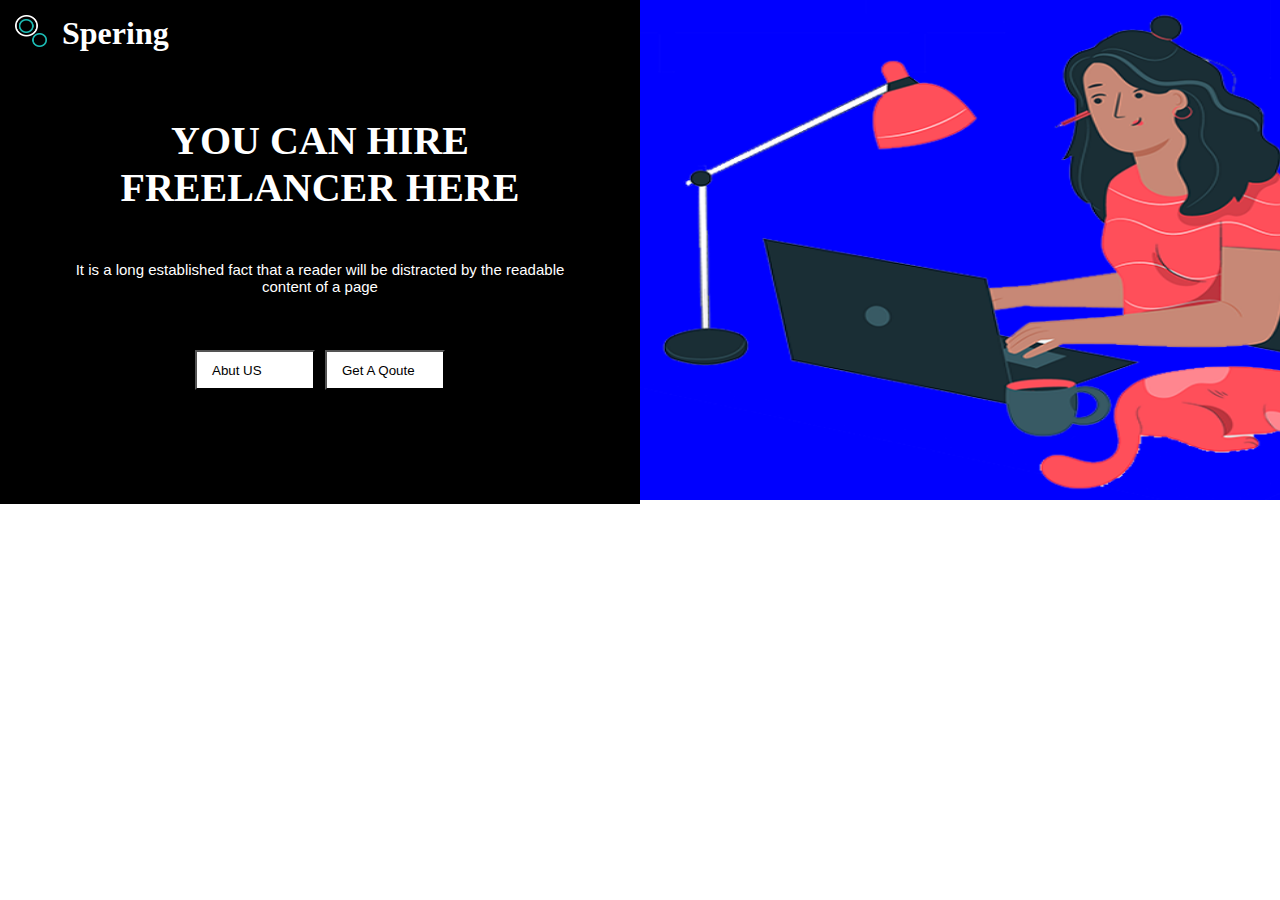
==== index.html @ 795098c0 "spering" ====
<!DOCTYPE html>
<html lang="en">
<head>
    <meta charset="UTF-8">
    <meta name="viewport" content="width=device-width, initial-scale=1.0">
    <link rel="stylesheet" href="./assets/css/style.css">
    <link rel="stylesheet" href="./assets/css/flex.css">
    <link rel="stylesheet" href="./assets/css/media.css">
    <title>Document</title>
</head>
<body>
    <header class="G-flex-wrap">
        <div class="header-block " style="background-color:black ;">
            <div class="G-flex-wrap img">
                <img src="./assets/img/logo.png" alt="logo">
                <h1>Spering</h1>
            </div>
            <div class="name">
                <h2>YOU CAN
                    HIRE FREELANCER
                    HERE
                </h2>
            </div>
            <div class="history ">
                <p>It is a long established fact that a reader will be distracted by the readable content of a page</p>
            </div>
            <div class="G-justify-center G-align-center">
                <button class=" red G-align-center"><a href="https://openskyitschool.com/">Abut US</a></button>
                <button class=" blue G-align-center"><a href="https://openskyitschool.com/">Get A Qoute</a></button>
    
            </div>
        </div>
        
        <div class=" header-block images">
            <img style="background-color: blue;" src="./assets/img/slider-img.png" alt="images">
        </div>
       
    </header>
<section class="container">
    <div style="background-color: black;"></div>
</section>
    <script src="../Spering/assets/js/script.js"></script>
</body>
</html>
---- assets/css/style.css ----
*{
    box-sizing: border-box;
    margin: 0;
    padding: 0;
    outline: none;
}

.container{
    max-width: 1500px;
    width: 100%;
    margin: 0 auto;
    padding: 0 15px;
}
.header-block{
    width: 50%;
    
}
.img{
    padding: 15px;
    gap: 15px;
}
.img img{
    width: 32px;
    height: 32px;   
}
.history{
    color: white;
    text-align: center;
    font-size: 15px;
    font-family:Arial, Helvetica, sans-serif;
}
h1{
    color: white;
}
h2{
    color: white;
    font-size: 40px;
    text-align: center;
    margin: 50px;
    padding:0 50px;
}
.images img{
    width: 755px;
    height: 500px;
}
button{
    margin:5px;
    padding: 15px;
    height: 40px;
    width: 120px;
    background-color:white;
}
.history{
    margin:50px;  
}
button a{
    color:black;
    text-decoration: none;
}
button a:hover{
    color:white;
}
.red:hover{
    background-color:red;
}
.blue:hover{
    background-color: blue;
    color: white;
}
---- assets/css/flex.css ----
.G-flex {
    display: flex;
}

.G-align-center {
    display: flex;
    align-items: center;
}

.G-align-start {
    display: flex;
    align-items: start;
}

.G-align-end {
    display: flex;
    align-items: end;
}

.G-justify-start {
    display: flex;
    justify-content: flex-start;
}

.G-justify-center {
    display: flex;
    justify-content: center;
}

.G-justify-end {
    display: flex;
    justify-content: flex-end;
}

.G-justify-space-between {
    display: flex;
    justify-content: space-between;
}

.G-flex-wrap {
    display: flex;
    flex-wrap: wrap;
}

.G-center {
    display: flex;
    align-items: center;
    justify-content: center;
}

.G-direction-column {
    display: flex;
    flex-direction: column;
}
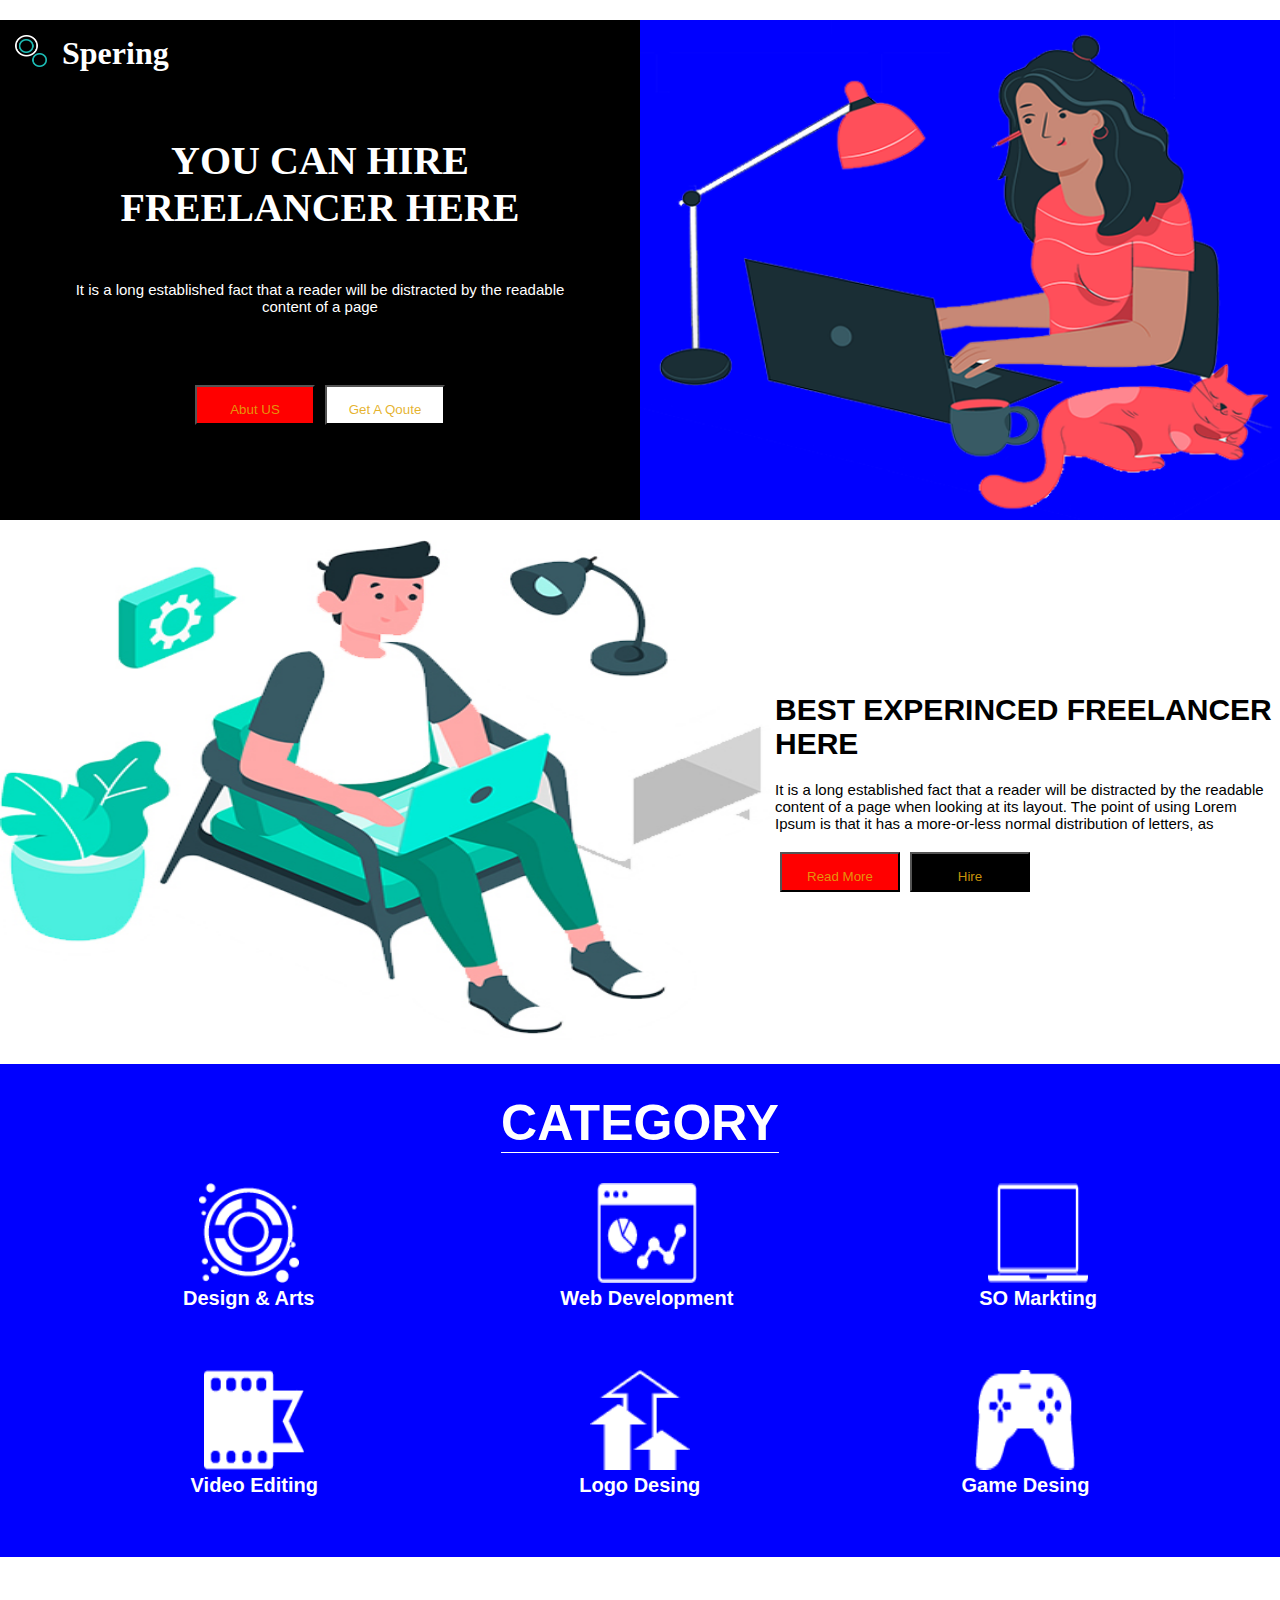
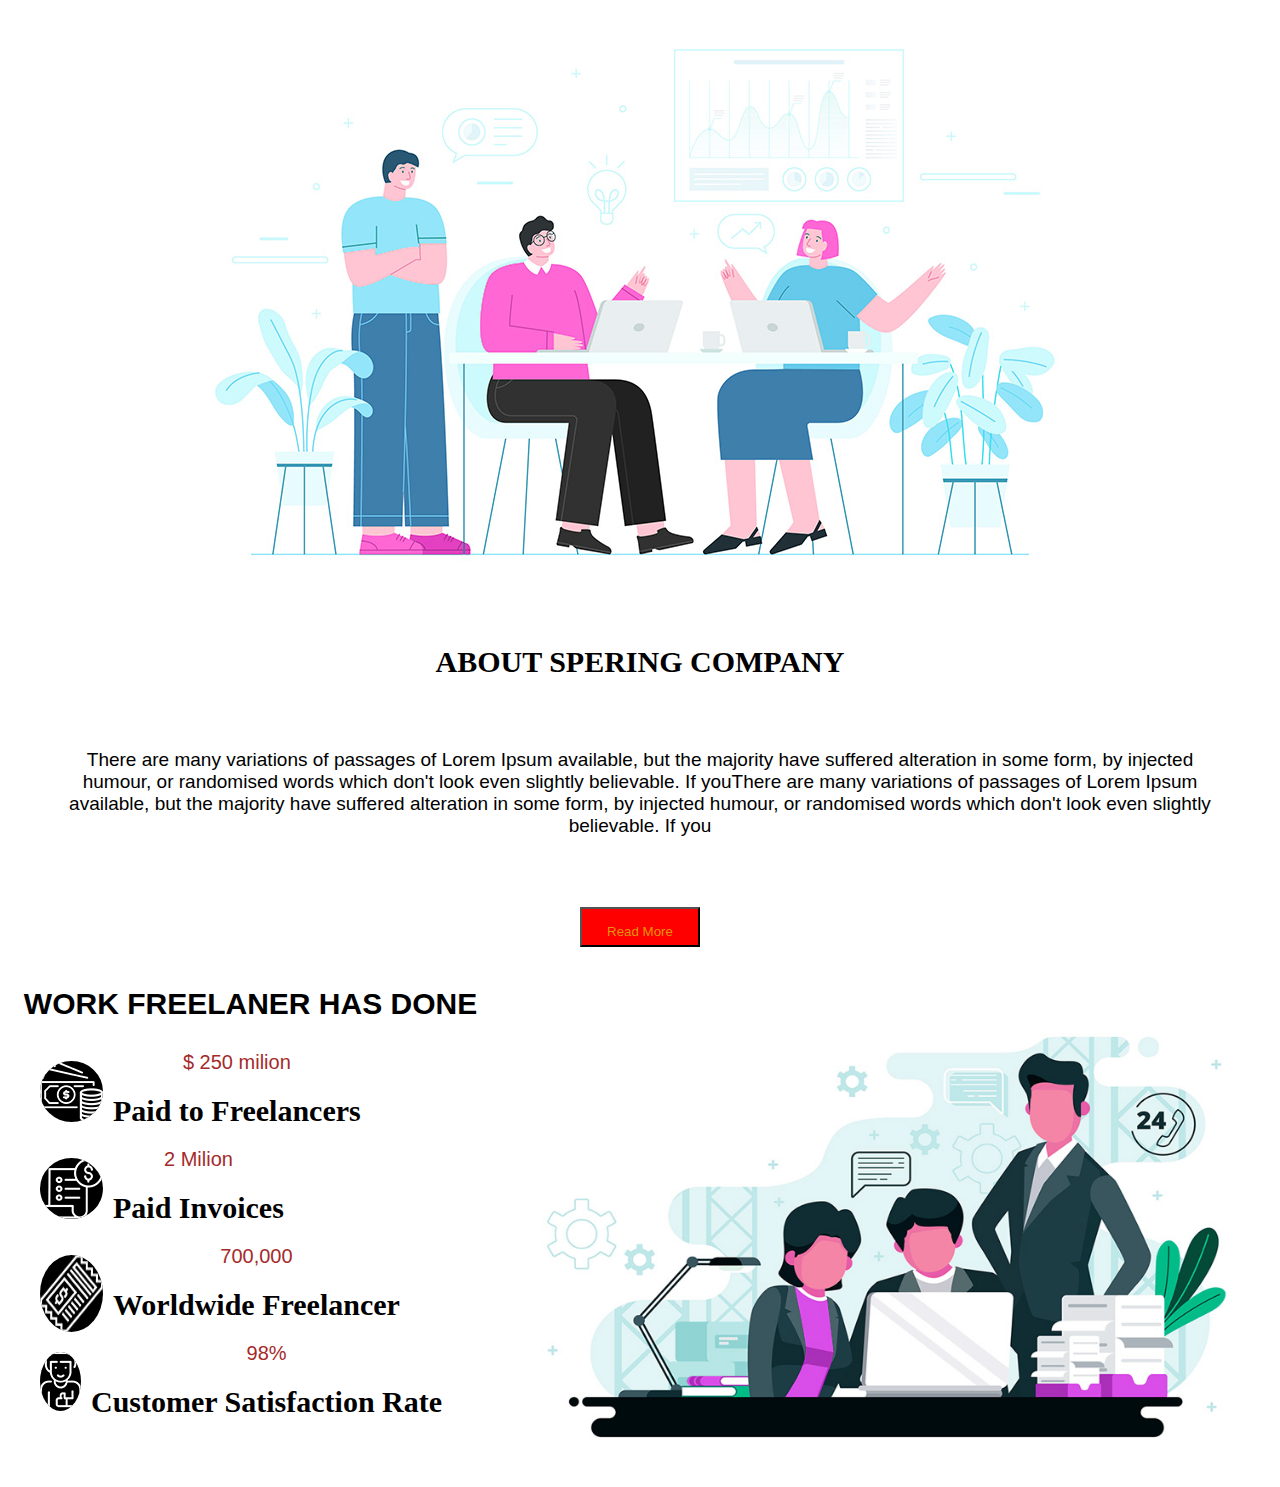
==== commit 8ce7be4d: "spering1" ====
--- a/index.html
+++ b/index.html
@@ -9,13 +9,13 @@
     <title>Document</title>
 </head>
 <body>
-    <header class="G-flex-wrap">
+    <header class=" container G-flex-wrap ">
         <div class="header-block " style="background-color:black ;">
             <div class="G-flex-wrap img">
                 <img src="./assets/img/logo.png" alt="logo">
                 <h1>Spering</h1>
             </div>
-            <div class="name">
+            <div class="">
                 <h2>YOU CAN
                     HIRE FREELANCER
                     HERE
@@ -25,20 +25,141 @@
                 <p>It is a long established fact that a reader will be distracted by the readable content of a page</p>
             </div>
             <div class="G-justify-center G-align-center">
-                <button class=" red G-align-center"><a href="https://openskyitschool.com/">Abut US</a></button>
-                <button class=" blue G-align-center"><a href="https://openskyitschool.com/">Get A Qoute</a></button>
+                <button class=" red G-justify-center"><a href="https://openskyitschool.com/">Abut US</a></button>
+                <button class=" blue G-justify-center"><a href="https://openskyitschool.com/">Get A Qoute</a></button>
     
             </div>
         </div>
         
-        <div class=" header-block images">
+        <div class="images header-block">
             <img style="background-color: blue;" src="./assets/img/slider-img.png" alt="images">
         </div>
        
     </header>
-<section class="container">
-    <div style="background-color: black;"></div>
-</section>
-    <script src="../Spering/assets/js/script.js"></script>
+    <section class="container G-justify-space-around G">
+        <div class="photos-block">
+            <img src="./assets/img/experience-img.jpg" alt="images">
+        </div>
+        <div class="G-flex-wrap G-align-center">
+                <div class="text">
+                    <h3>BEST EXPERINCED FREELANCER HERE</h3>
+                    <p>It is a long established fact that a reader will be distracted by the readable content of a page when looking at its layout. The point of using Lorem Ipsum is that it has a more-or-less normal distribution of letters, as</p>
+        
+                <div class="G-align-center">
+                    <button class=" red G-justify-center"><a href="https://openskyitschool.com/">Read More</a></button>
+                    <button class=" black G-justify-center"><a href="https://openskyitschool.com/">Hire</a></button>
+        
+                </div>
+            </div>
+        </div>
+    </section>
+    <section class="" style="background-color: rgb(61, 122, 175);">
+
+    </section>
+    <section class="container" style="background-color: blue;">
+        <div class="block">
+            <div class="border G-justify-center">
+                <h5>CATEGORY</h5>
+            </div>
+        <div class="photo G-justify-space-around G-align-center">
+                <div class="name">
+                    <img src="./assets/img/c1.png" alt="img">
+                    <h4>Design & Arts</h4>
+                </div>
+           
+               <div class="name">
+                <img src="./assets/img/c2.png" alt="img">
+                <h4>Web Development</h4>
+            </div> 
+        
+            <div class="name">
+                <img src="./assets/img/c3.png" alt="img">
+                <h4>SO Markting</h4>
+            </div>
+
+        </div>
+        <div class="photo G-justify-space-around G-align-center">
+            <div class="name">
+                <img src="./assets/img/c4.png" alt="img">
+                <h4>Video Editing</h4>
+            </div>
+       
+           <div class="name">
+            <img src="./assets/img/c5.png" alt="img">
+            <h4>Logo Desing</h4>
+        </div> 
+    
+        <div class="name">
+            <img src="./assets/img/c6.png" alt="img">
+            <h4>Game Desing</h4>
+        </div>
+
+    </div>
+</div>
+
+    </section>
+    <section class="container ">
+        <div class="G-justify-center">
+            <img src="./assets/img/about-img.jpg" alt="img">
+        </div>
+        <div class="photo-history G-justify-center G-flex-wrap">
+            <h3>ABOUT SPERING COMPANY</h3>
+            <p>
+                There are many variations of passages of Lorem Ipsum available, but the majority have suffered alteration in some form, by injected humour, or randomised words which don't look even slightly believable. If youThere are many variations of passages of Lorem
+             Ipsum available, but the majority have suffered alteration in some form, by injected humour, or randomised words which don't look even slightly believable. If you
+            </p>
+             </div>
+<div class="G-align-center G-justify-center">
+            <button class=" red G-justify-center"><a href="https://openskyitschool.com/">Read More</a></button>
+        
+</div>
+    </section>
+
+    <section class="container ">
+        <div class=" header G-flex-wrap">
+            <div class="G-justify-center">
+                <h6>WORK FREELANER HAS DONE</h6>
+            </div>
+            <div class=" beayti ">
+               <div class=" G-flex-wrap ">
+                <a href=""><img src="./assets/img/f1.png" alt="img"> </a>
+                <div class="G-direction-column"> 
+                    <a href=""><p>$ 250 milion</p>
+                 <h3> Paid to Freelancers</h3></a>
+                </div>
+            </div>
+               <div class="G-flex-wrap">
+                <a href=""><img src="./assets/img/f2.png" alt="img"></a>
+                <div class="G-direction-column"> 
+                    <a href=""><p>2 Milion</p>
+                 <h3> Paid Invoices</h3></a>
+                </div>
+    
+            </div>
+               <div class="G-flex-wrap">
+                <a href=""></a><img src="./assets/img/f3.png" alt="img"></a>
+                <div class="G-direction-column"> 
+                    <a href=""><p>700,000</p>
+                 <h3> Worldwide Freelancer</h3></a>
+                </div>
+        
+            </div>
+               <div class="G-flex-wrap">
+                <a href=""><img src="./assets/img/f4.png" alt="img"></a>
+                <div class="G-direction-column"> 
+                   <a href=""> <p>98%</p>
+                 <h3> Customer Satisfaction Rate</h3></a>
+                </div>
+            </div>
+            </div>
+            
+        
+        <div class="images G-justify-center">
+            <img src="./assets/img/freelance-img.jpg" alt="images">
+        </div>
+       
+    </section>
+
+    <script src="./assets/js/script.js"></script>
 </body>
 </html>--- a/assets/css/style.css
+++ b/assets/css/style.css
@@ -6,13 +6,15 @@
 }
 
 .container{
-    max-width: 1500px;
-    width: 100%;
-    margin: 0 auto;
-    padding: 0 15px;
+    max-width: 1900px;
+    margin-top: 20px;
 }
+
+
 .header-block{
     width: 50%;
+    height: 500px;
+    flex-direction: column;
     
 }
 .img{
@@ -39,12 +41,51 @@
     margin: 50px;
     padding:0 50px;
 }
+
+h3{
+    font-size: 30px; 
+    padding: 20px 0; 
+}
+.text {
+    font-family:'Segoe UI', Tahoma, Geneva, Verdana, sans-serif;
+    font-size: 15px;
+    
+    
+}
+
+h5{
+    border-bottom: 1px solid;
+    border-bottom: ;
+    color: white;
+    font-size: 50px;
+    font-family: 'Segoe UI', Tahoma, Geneva, Verdana, sans-serif;
+
+}
+h6{
+    font-family: 'Segoe UI', Tahoma, Geneva, Verdana, sans-serif;
+    font-size: 30px;
+}
+.photo img{
+    width: 100px;
+    height: 100px;
+
+}
+.photo{
+    padding: 30px;
+}
+.beayti img{
+    background-color: black;
+}
 .images img{
-    width: 755px;
+    width: 100%;
+    height: 500px;
+}
+.photos-block img{
+    width: 775px;
     height: 500px;
 }
 button{
-    margin:5px;
+    margin:20px 5px;
     padding: 15px;
     height: 40px;
     width: 120px;
@@ -54,16 +95,69 @@
     margin:50px;  
 }
 button a{
-    color:black;
+    color:rgba(226, 169, 13, 0.882);
     text-decoration: none;
 }
 button a:hover{
-    color:white;
+    color:rgb(17, 217, 27);
+}
+.red{
+    background-color: red;
 }
 .red:hover{
-    background-color:red;
+    background-color:white;
 }
 .blue:hover{
     background-color: blue;
     color: white;
+}
+.black{
+    background-color: black;
+}
+.black:hover{
+    background-color: white;
+
+}
+.block{
+    padding: 30px;
+    text-align: center;
+}
+.header{
+    width: 100%;
+    height: 500px;
+    flex-direction: column;
+    
+}
+h4{
+    
+    color: white;
+    font-size: 20px;
+    font-family: 'Segoe UI', Tahoma, Geneva, Verdana, sans-serif;
+}
+.photo-history p{
+    padding: 50px;
+    text-align: center;
+    font-size: 19px;
+    font-family: 'Segoe UI', Tahoma, Geneva, Verdana, sans-serif;
+}
+.beayti{
+    margin: 30px;
+}
+.beayti img{
+    border-radius: 50%;
+    margin: 10px;
+}
+.beayti p{
+    font-size: 20px;
+    font-family: 'Franklin Gothic Medium', 'Arial Narrow', Arial, sans-serif;
+    text-align: center;
+    color: brown;
+
+}
+.beayti a{
+    color: black;
+    text-decoration: none;
+}
+.beayti img a:hover{
+    color: aqua;
 }--- a/assets/css/flex.css
+++ b/assets/css/flex.css
@@ -36,12 +36,19 @@
     display: flex;
     justify-content: space-between;
 }
+.G-justify-space-around{
+    display: flex;
+    justify-content: space-around;
+}
 
 .G-flex-wrap {
     display: flex;
     flex-wrap: wrap;
 }
-
+.G-flex-wrap-revers{
+    display: flex;
+    flex-wrap: wrap-reverse;
+}
 .G-center {
     display: flex;
     align-items: center;
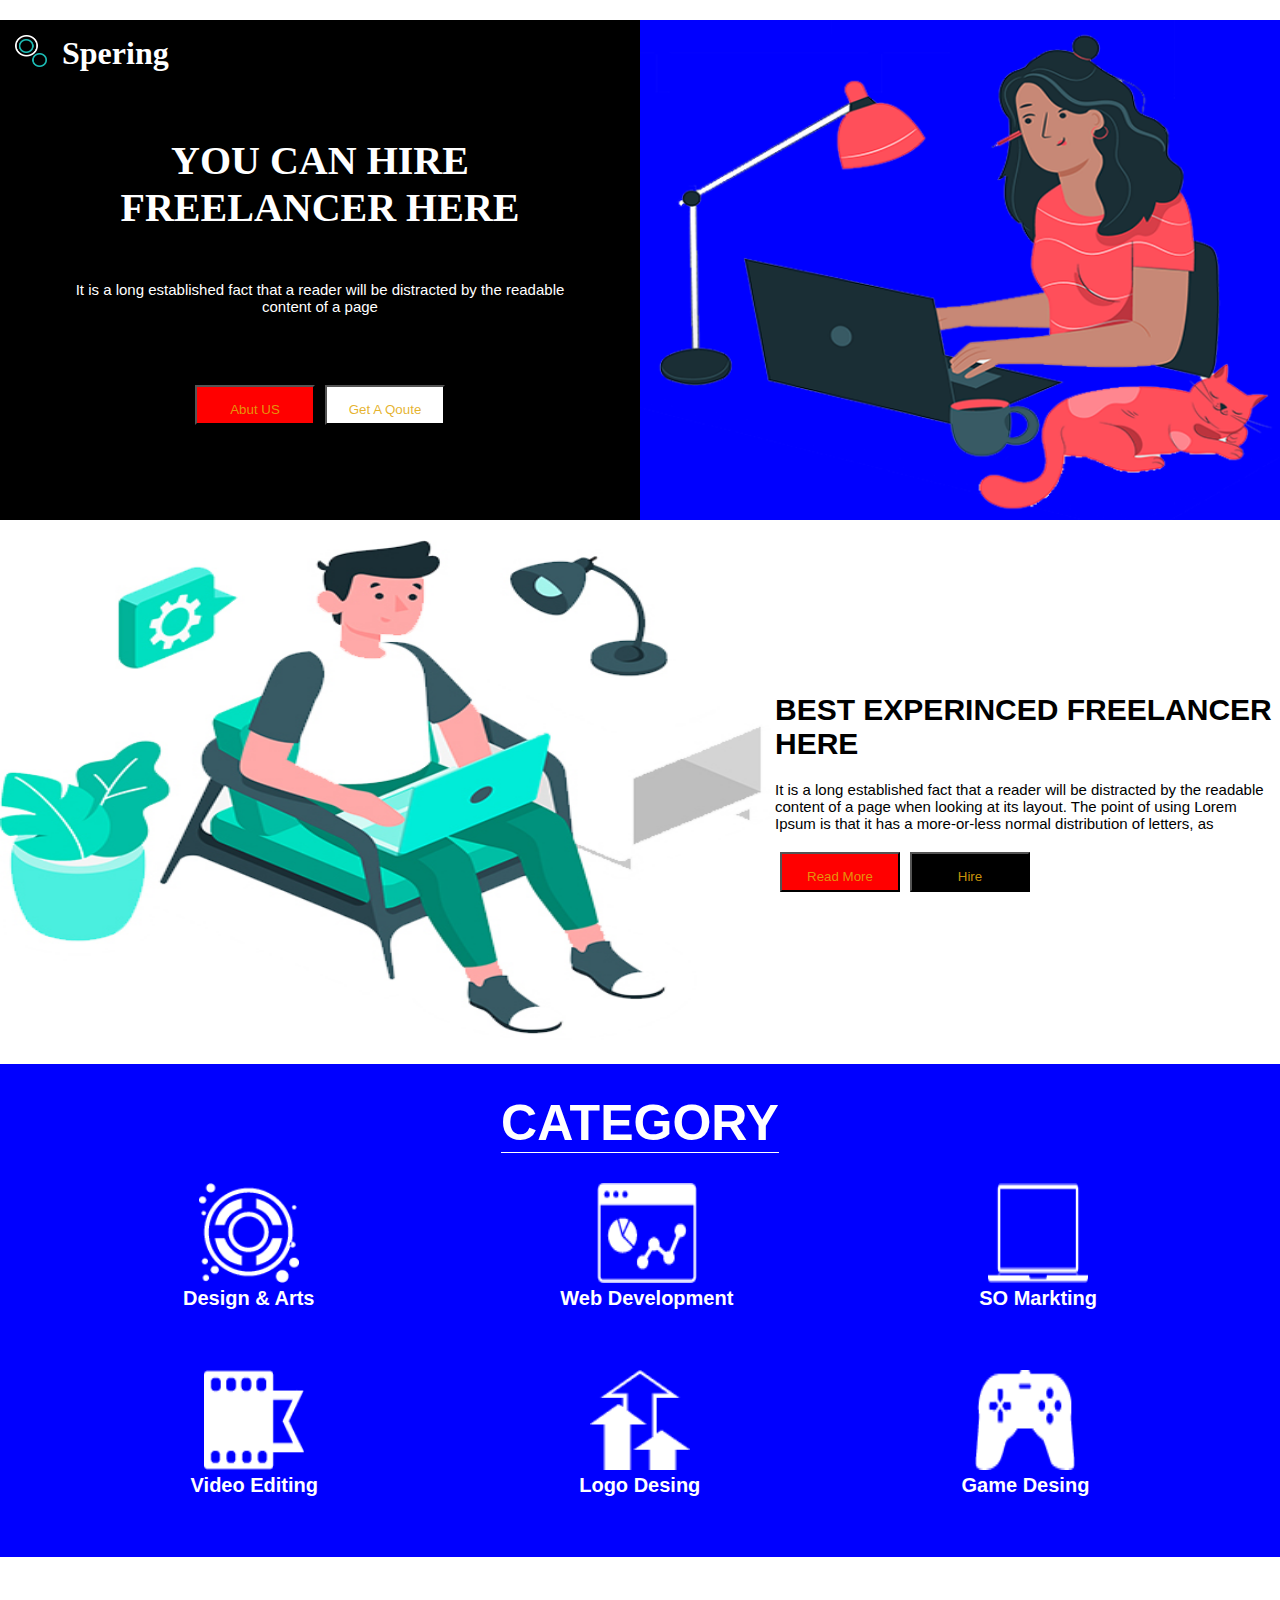
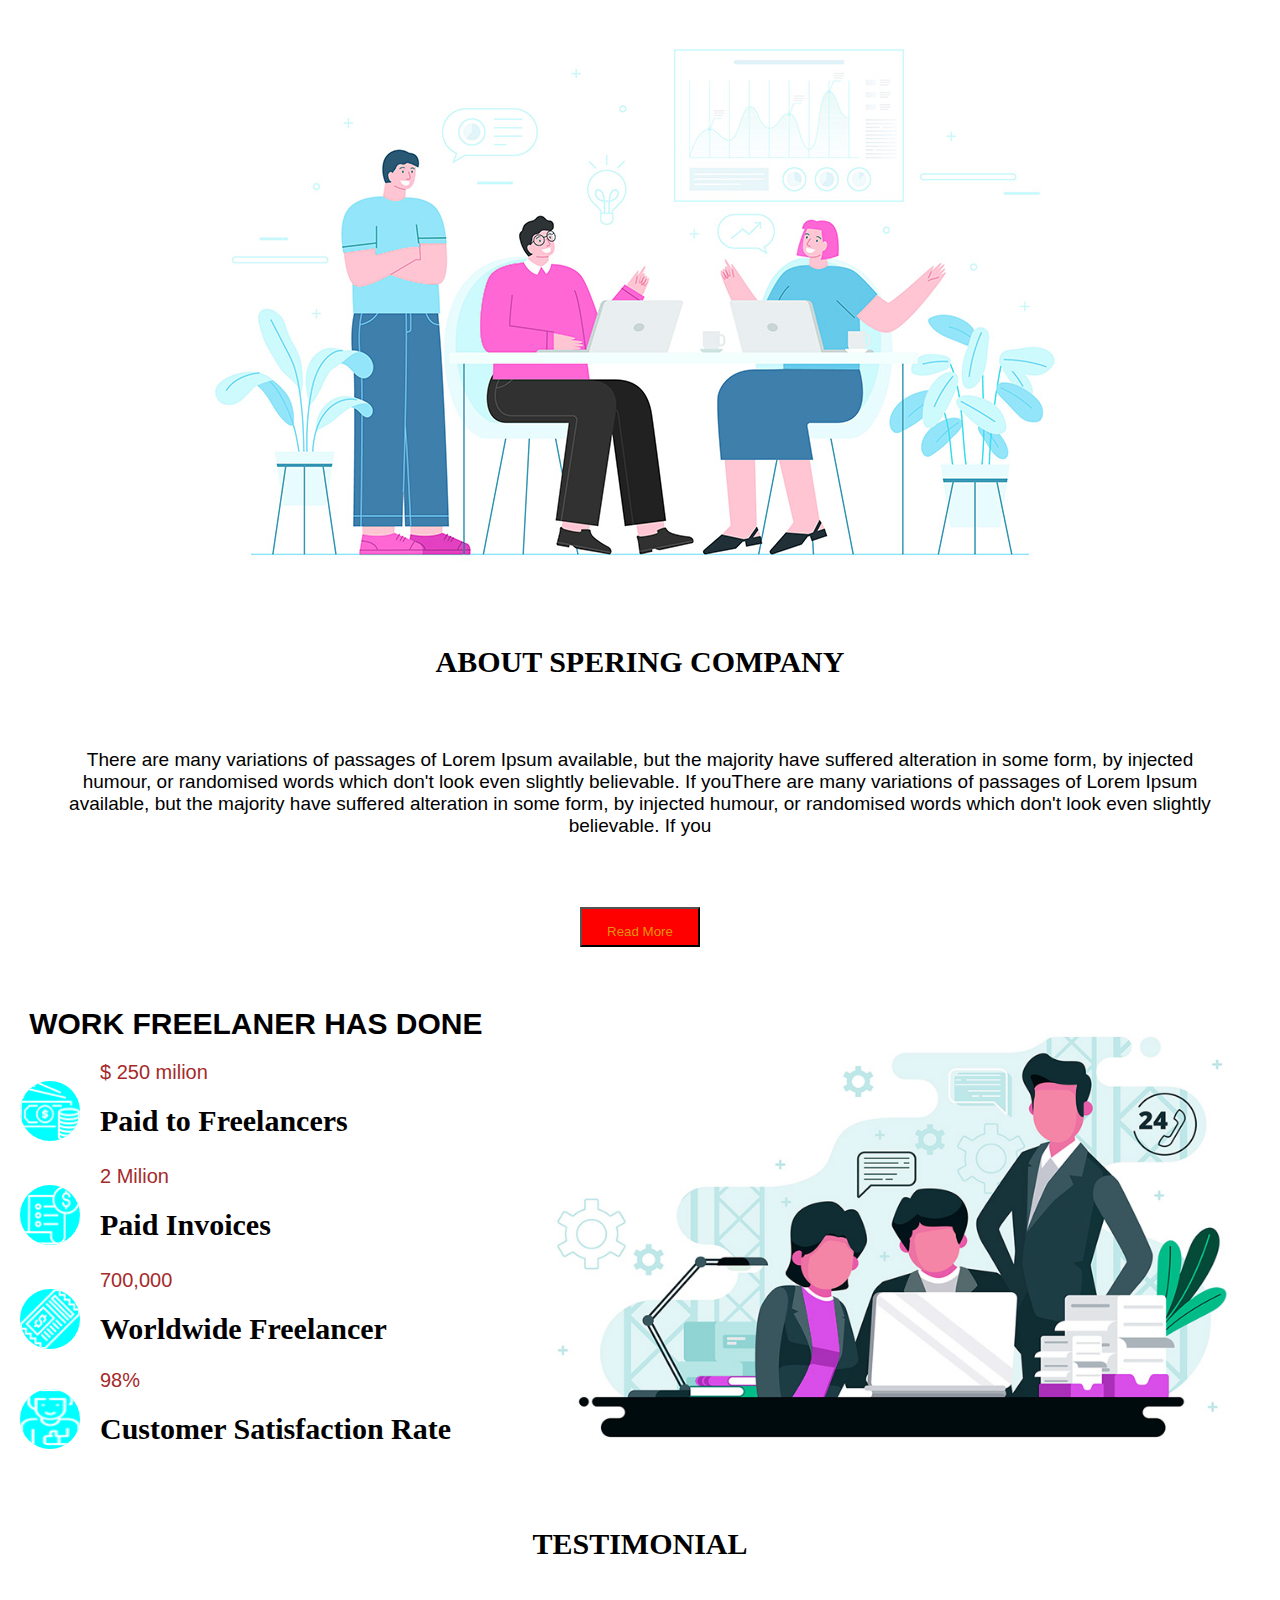
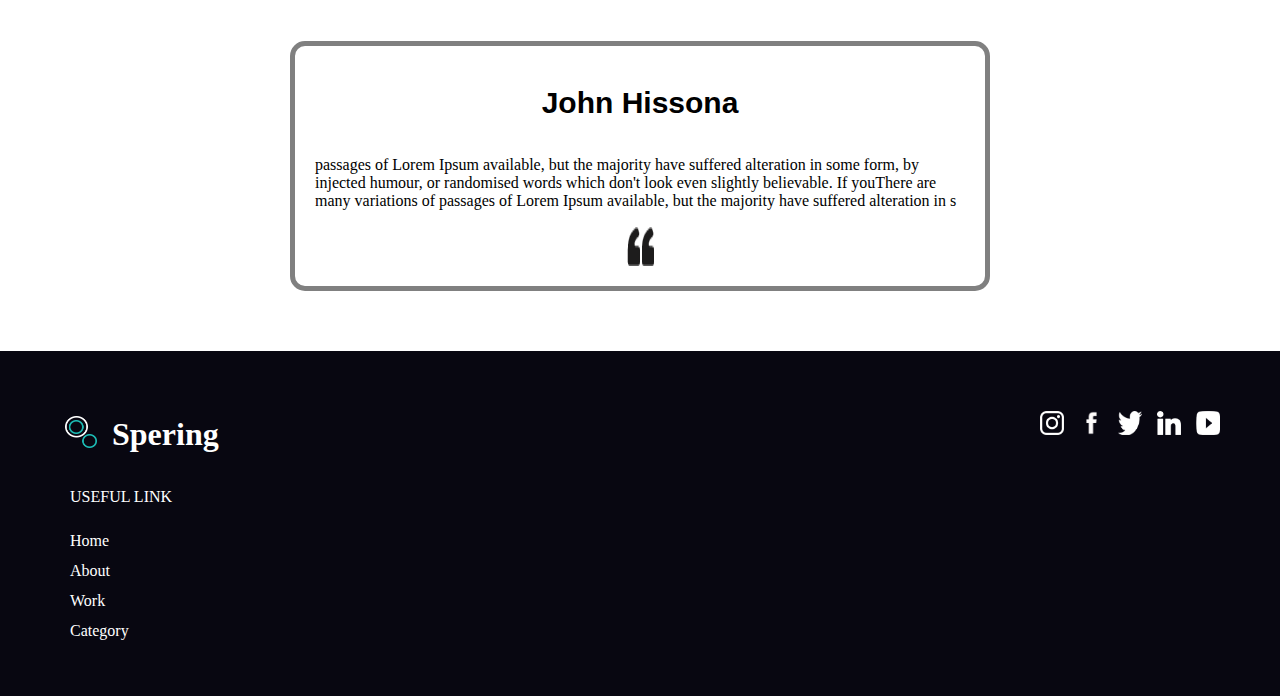
==== commit 0e76ba20: "html" ====
--- a/index.html
+++ b/index.html
@@ -3,6 +3,7 @@
 <head>
     <meta charset="UTF-8">
     <meta name="viewport" content="width=device-width, initial-scale=1.0">
+    <link rel="shortcut icon" href="./assets/icons/icons8-html-windows-11-color-32.png" type="image/x-icon">
     <link rel="stylesheet" href="./assets/css/style.css">
     <link rel="stylesheet" href="./assets/css/flex.css">
     <link rel="stylesheet" href="./assets/css/media.css">
@@ -153,12 +154,52 @@
             </div>
             </div>
             
-        
         <div class="images G-justify-center">
             <img src="./assets/img/freelance-img.jpg" alt="images">
         </div>
-       
-    </section>
+    </section>
+    <section class="container">
+        <div class="G-justify-center">
+            <h3>TESTIMONIAL</h3>
+        </div>
+    </section>
+    <section class="container G-justify-center">
+        <div class="biography G-justify-center G-flex-wrap">
+            <h6>John Hissona</h6>
+            <p>passages of Lorem Ipsum available, but the majority have suffered alteration in some form, by injected humour, or randomised words which don't look even slightly believable.
+                 If youThere are many variations of passages of Lorem Ipsum available, but the majority have suffered alteration in s</p>
+                 <img src="./assets/img/quote.png" alt="img">
+        </div>
+
+    </section>
+    <footer class=" container " style="background-color: rgb(8, 7, 17);">
+        <div class="footer-block ">
+            <div class="G-justify-space-between">
+            <div class="G-flex-wrap img">
+                <img src="./assets/img/logo.png" alt="logo">
+                <h1>Spering</h1>
+            </div>
+            <div class="icon G-flex">
+                <a href=""><img src="./assets/icons/instagram.png" alt="img"></a>
+                <a href=""><img src="./assets/icons/fb.png" alt="img"></a>
+                <a href=""><img src="./assets/icons/twitter.png" alt="img"></a>
+                <a href=""><img src="./assets/icons/linkedin.png" alt=""></a>
+                <a href=""><img src="./assets/icons/youtube.png" alt="img"></a>
+            </div>
+            </div>
+            <div class="blank">
+                <p>USEFUL LINK</p>
+                <ul>
+                <li><a href="">Home</a></li>
+                <li><a href="">About</a></li>
+                <li><a href="">Work</a></li>
+                <li><a href="">Category</a></li>
+            </ul>
+                
+            </div>
+            </div>
+    </footer>
+    
 
     <script src="./assets/js/script.js"></script>
 </body>
--- a/assets/css/style.css
+++ b/assets/css/style.css
@@ -45,6 +45,7 @@
 h3{
     font-size: 30px; 
     padding: 20px 0; 
+
 }
 .text {
     font-family:'Segoe UI', Tahoma, Geneva, Verdana, sans-serif;
@@ -62,6 +63,7 @@
 
 }
 h6{
+    margin: 20px;
     font-family: 'Segoe UI', Tahoma, Geneva, Verdana, sans-serif;
     font-size: 30px;
 }
@@ -73,9 +75,8 @@
 .photo{
     padding: 30px;
 }
-.beayti img{
-    background-color: black;
-}
+
+
 .images img{
     width: 100%;
     height: 500px;
@@ -140,17 +141,17 @@
     font-size: 19px;
     font-family: 'Segoe UI', Tahoma, Geneva, Verdana, sans-serif;
 }
-.beayti{
-    margin: 30px;
-}
+
 .beayti img{
+    background-color: aqua;
     border-radius: 50%;
-    margin: 10px;
+    margin:20px;
+    width: 60px;
+    height: 60px;
 }
 .beayti p{
     font-size: 20px;
     font-family: 'Franklin Gothic Medium', 'Arial Narrow', Arial, sans-serif;
-    text-align: center;
     color: brown;
 
 }
@@ -158,6 +159,42 @@
     color: black;
     text-decoration: none;
 }
-.beayti img a:hover{
-    color: aqua;
+.beayti img:hover{
+    background-color: rgb(193, 35, 35);
+}
+.biography{
+    border: 5px solid gray;
+    border-radius: 15px;
+    margin: 40px;
+    padding: 20px;
+    width: 700px;
+    height: 250px;
+}
+.footer-block{
+    width: 100%;
+    padding: 50px;
+    
+}
+.icon img{
+    color: white;
+    width: 24px;
+    height: 24px;
+}
+.icon{
+    padding: 10px;
+    gap: 15px;
+}
+.blank p{
+    color: white;
+    padding: 20px;
+}
+ul li{
+    list-style-type: none;
+    line-height: 30px;
+}
+.blank ul li a{
+    color: white;
+    text-decoration: none;
+    margin: 20px;
+
 }--- a/assets/css/flex.css
+++ b/assets/css/flex.css
@@ -39,6 +39,11 @@
 .G-justify-space-around{
     display: flex;
     justify-content: space-around;
+    
+}
+.G-justify-space-evenly{
+    display: flex;
+    justify-content: space-evenly;
 }
 
 .G-flex-wrap {
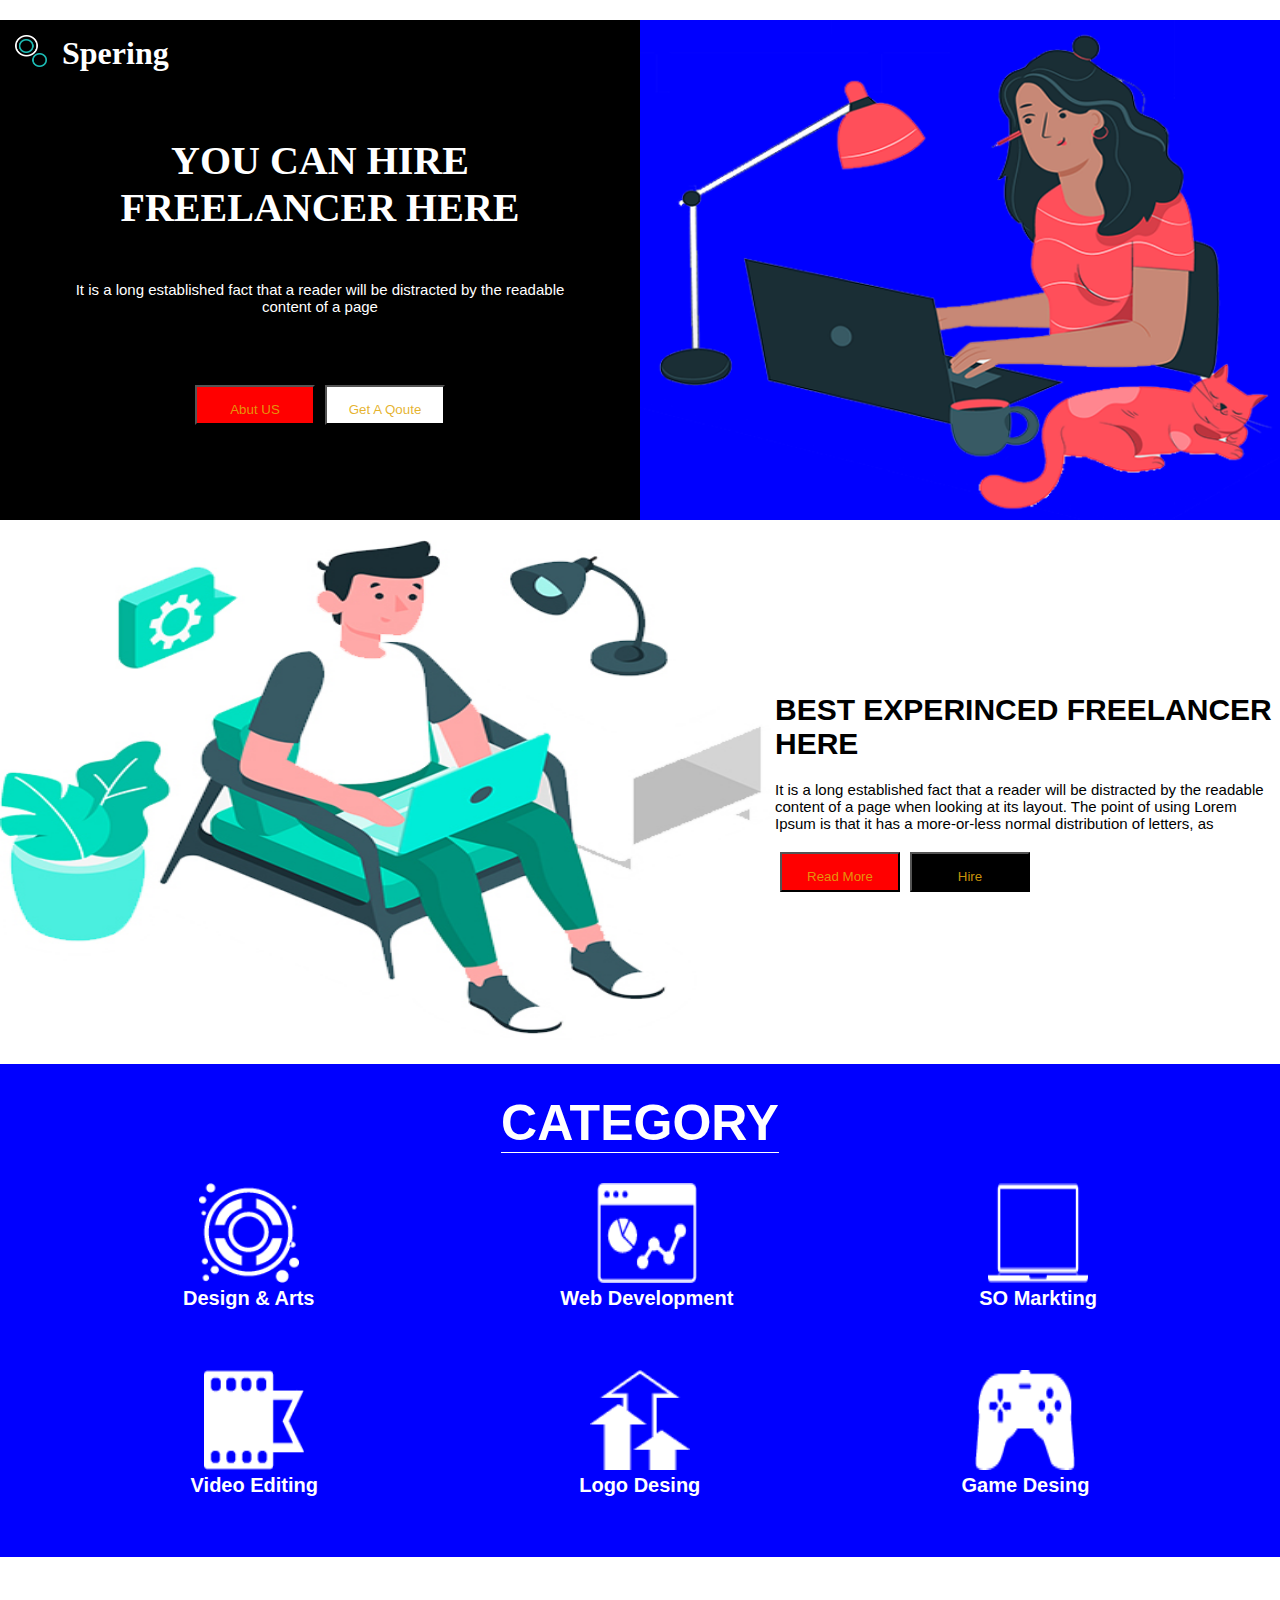
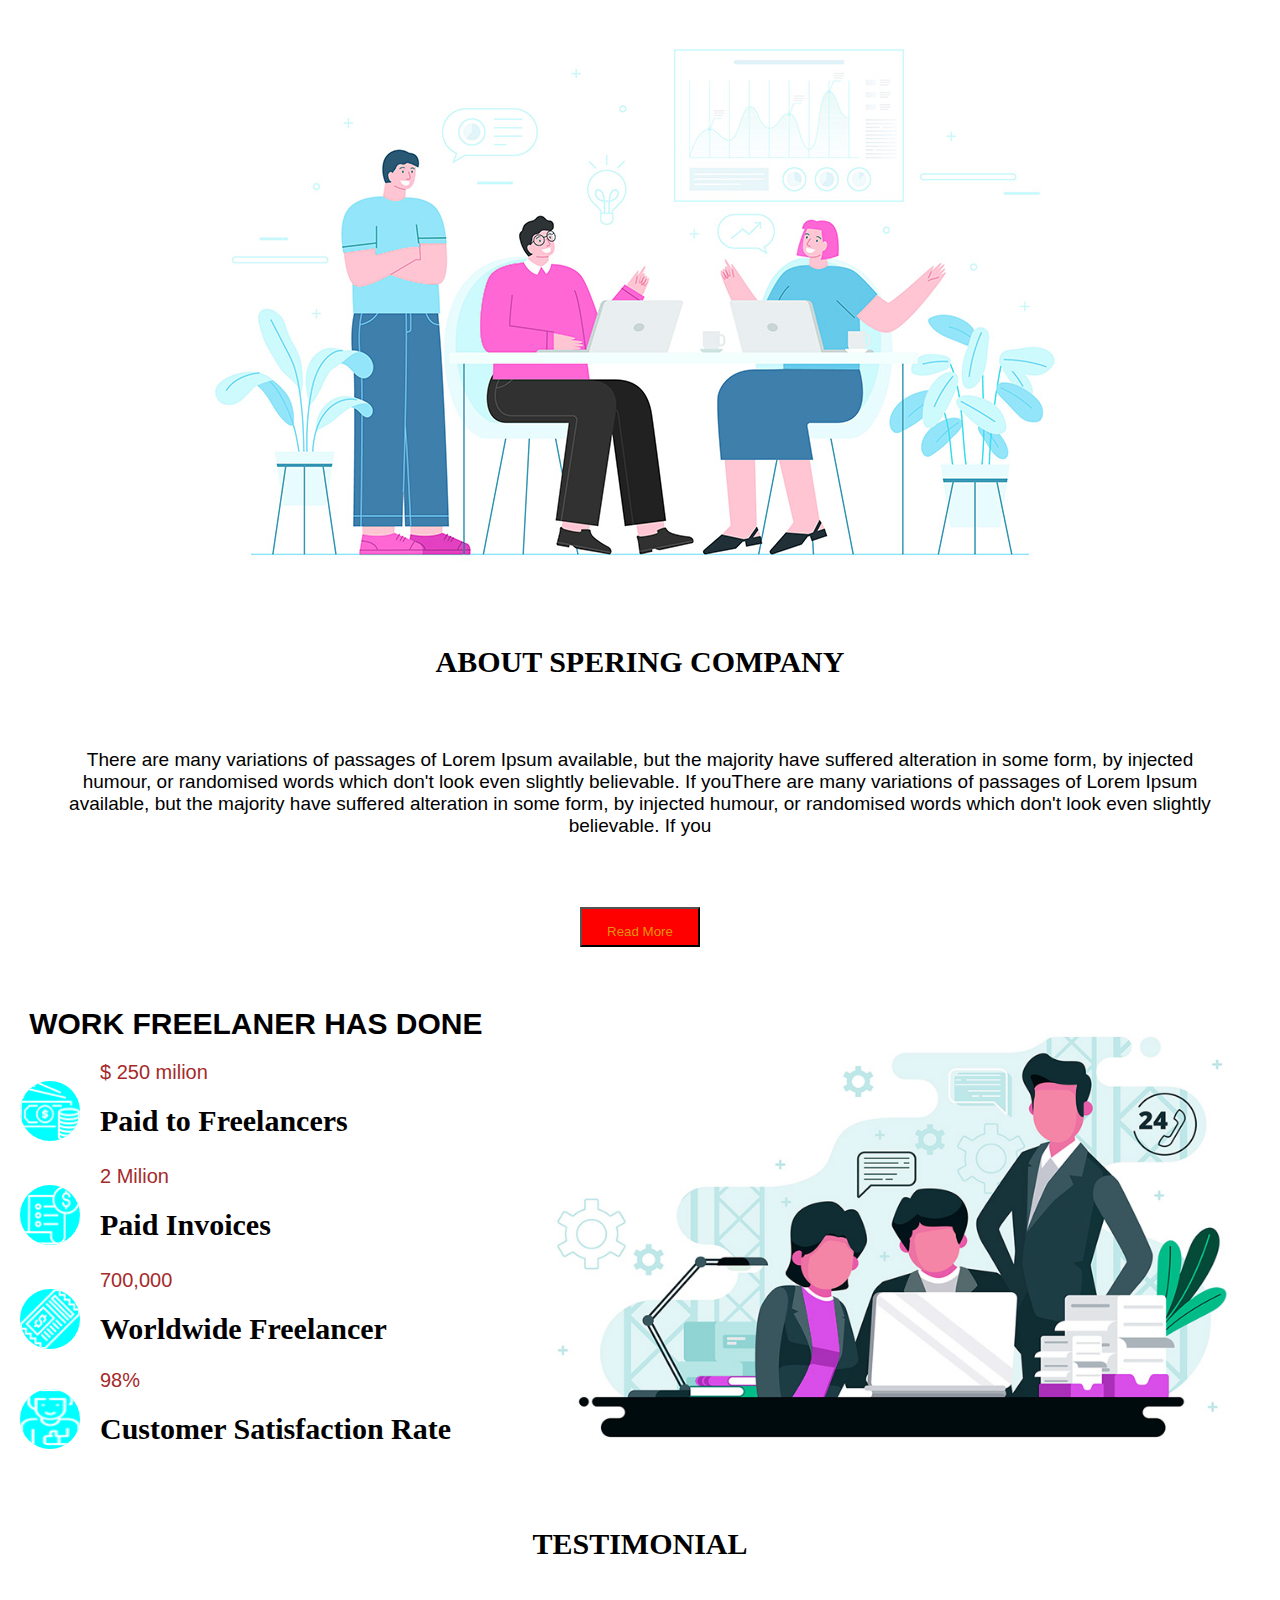
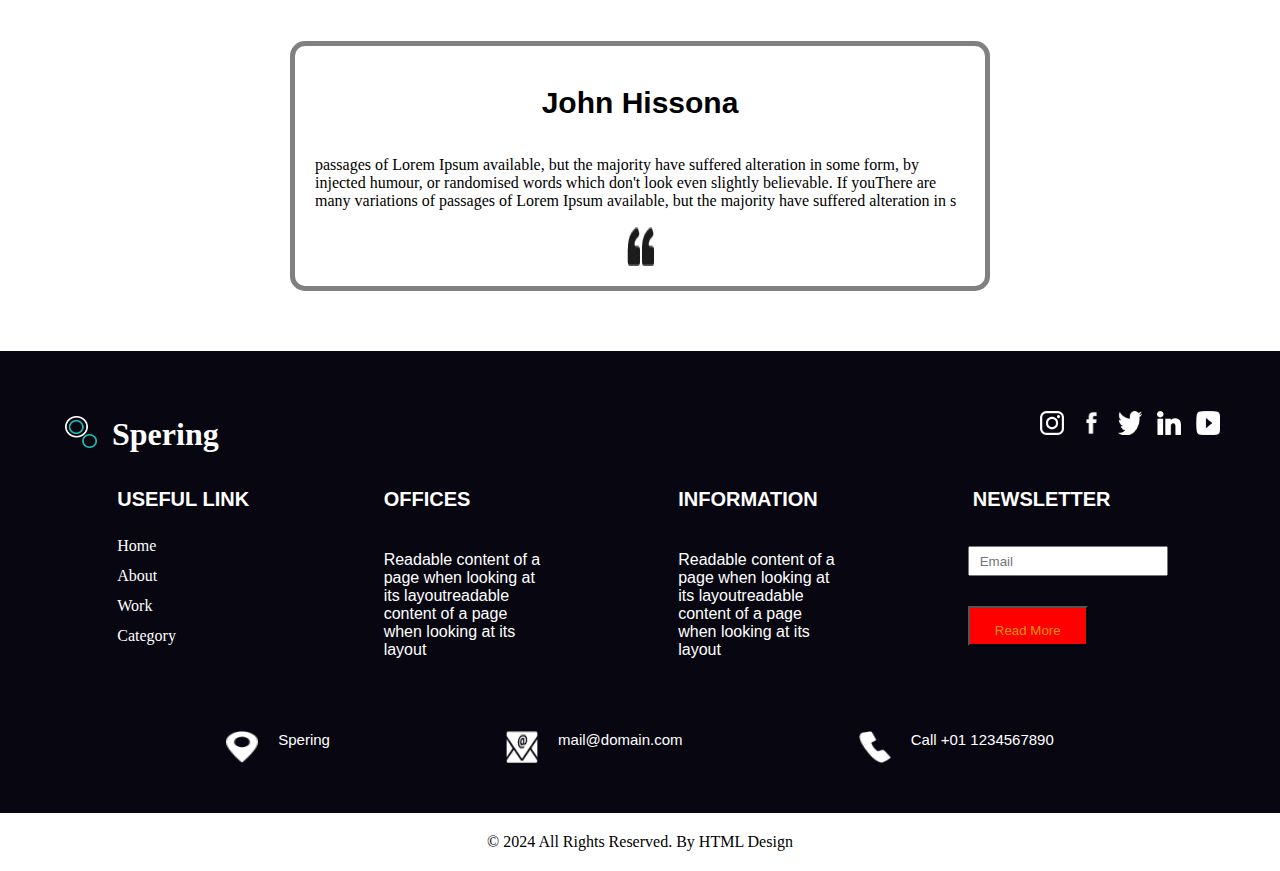
==== commit f3d47702: "index" ====
--- a/index.html
+++ b/index.html
@@ -1,4 +1,4 @@
-<!DOCTYPE html>
+<!DOCTYPE html >
 <html lang="en">
 <head>
     <meta charset="UTF-8">
@@ -16,7 +16,7 @@
                 <img src="./assets/img/logo.png" alt="logo">
                 <h1>Spering</h1>
             </div>
-            <div class="">
+            <div class="name">
                 <h2>YOU CAN
                     HIRE FREELANCER
                     HERE
@@ -32,12 +32,15 @@
             </div>
         </div>
         
-        <div class="images header-block">
+        <div class="images header-block ">
             <img style="background-color: blue;" src="./assets/img/slider-img.png" alt="images">
         </div>
        
     </header>
-    <section class="container G-justify-space-around G">
+    <section class="container">
+       <div class=" G-justify-space-around head
+       
+       ">
         <div class="photos-block">
             <img src="./assets/img/experience-img.jpg" alt="images">
         </div>
@@ -53,9 +56,7 @@
                 </div>
             </div>
         </div>
-    </section>
-    <section class="" style="background-color: rgb(61, 122, 175);">
-
+        </div>
     </section>
     <section class="container" style="background-color: blue;">
         <div class="block">
@@ -100,6 +101,7 @@
 
     </section>
     <section class="container ">
+        <div class="history-block">
         <div class="G-justify-center">
             <img src="./assets/img/about-img.jpg" alt="img">
         </div>
@@ -112,13 +114,13 @@
              </div>
 <div class="G-align-center G-justify-center">
             <button class=" red G-justify-center"><a href="https://openskyitschool.com/">Read More</a></button>
-        
+        </div>  
 </div>
     </section>
 
     <section class="container ">
-        <div class=" header G-flex-wrap">
-            <div class="G-justify-center">
+        <div class="header G-flex-wrap">
+            <div class="beaytif G-justify-center">
                 <h6>WORK FREELANER HAS DONE</h6>
             </div>
             <div class=" beayti ">
@@ -157,20 +159,21 @@
         <div class="images G-justify-center">
             <img src="./assets/img/freelance-img.jpg" alt="images">
         </div>
+    </div>
     </section>
     <section class="container">
         <div class="G-justify-center">
             <h3>TESTIMONIAL</h3>
         </div>
     </section>
-    <section class="container G-justify-center">
+    <div class="container G-justify-center">
         <div class="biography G-justify-center G-flex-wrap">
             <h6>John Hissona</h6>
             <p>passages of Lorem Ipsum available, but the majority have suffered alteration in some form, by injected humour, or randomised words which don't look even slightly believable.
                  If youThere are many variations of passages of Lorem Ipsum available, but the majority have suffered alteration in s</p>
                  <img src="./assets/img/quote.png" alt="img">
         </div>
-
+    </div>
     </section>
     <footer class=" container " style="background-color: rgb(8, 7, 17);">
         <div class="footer-block ">
@@ -187,20 +190,53 @@
                 <a href=""><img src="./assets/icons/youtube.png" alt="img"></a>
             </div>
             </div>
-            <div class="blank">
-                <p>USEFUL LINK</p>
+            <div class="G-justify-space-around">
+            <div class="blank">
+                <h6>USEFUL LINK</h6>
                 <ul>
                 <li><a href="">Home</a></li>
                 <li><a href="">About</a></li>
                 <li><a href="">Work</a></li>
                 <li><a href="">Category</a></li>
             </ul>
-                
+        </div> 
+            <div class="blank">
+                <h6>OFFICES</h6>
+                <p>Readable content of a page when looking at its layoutreadable content of a page when looking at its layout</p>
+            </div>
+            <div class="blank">
+                <h6>INFORMATION</h6>
+                <p>Readable content of a page when looking at its layoutreadable content of a page when looking at its layout</p>
+            </div>
+            <div class="blank">
+                <label for="">
+                    <h6>NEWSLETTER</h6>
+                    <input type="text" placeholder="Email">
+                </label>
+                <button class=" red G-justify-center"><a href="https://openskyitschool.com/">Read More</a></button>
+            </div>
+        </div>
+            <div class="G-justify-space-evenly">
+            <div class="G-flex-wrap icons">
+                <img src="./assets/icons/location.png" alt="logo">
+                <p>Spering</p>
+            </div>
+            <div class="G-flex-wrap icons">
+                <img src="./assets/icons/mail.png" alt="logo">
+                <p>mail@domain.com</p>
+            </div>
+            <div class="G-flex-wrap icons">
+                <img src="./assets/icons/call.png" alt="logo">
+                <p>Call +01 1234567890</p>
+            </div>     
             </div>
             </div>
     </footer>
-    
-
+    <section class="container">
+        <div class="G-justify-center end">
+            <p>© 2024 All Rights Reserved. By HTML Design</p>
+        </div>
+    </section>
     <script src="./assets/js/script.js"></script>
 </body>
 </html>--- a/assets/css/style.css
+++ b/assets/css/style.css
@@ -189,6 +189,7 @@
     padding: 20px;
 }
 ul li{
+    
     list-style-type: none;
     line-height: 30px;
 }
@@ -197,4 +198,40 @@
     text-decoration: none;
     margin: 20px;
 
+}
+.blank h6{
+    color: white;
+    font-size: 20px;
+    font-family: 'Segoe UI', Tahoma, Geneva, Verdana, sans-serif;
+}
+.blank p{
+    color: white;
+    font-family: 'Segoe UI', Tahoma, Geneva, Verdana, sans-serif;
+    width: 200px;
+    height: 200px;
+}
+.blank button{
+    margin: 15px;
+}
+input{
+    width: 200px;
+    height: 30px;
+    padding: 10px;
+    margin: 15px;
+
+}
+.icons{
+    gap: 20px;
+}
+.icons img{
+    width: 32px;
+    height: 32px;
+}
+.icons p{
+    color: white;
+    font-size: 15px;
+    font-family: 'Segoe UI', Tahoma, Geneva, Verdana, sans-serif;
+}
+.end{
+    margin: 20px;
 }--- a/assets/css/media.css
+++ b/assets/css/media.css
@@ -0,0 +1,45 @@
+@media (max-width: 1200px) {
+.container,.header-block,.images,.beayti,.beaytif, .photo-block, .block, .history-block, .header,.head, .biography,.footer-block{
+    flex-direction: column;
+    justify-content: center;
+}
+.header-block{
+    width: 100%;
+}
+
+}
+
+
+@media (max-width: 991px) {
+    .container,.header-block,.images,.beayti,.beaytif .photo-block, .block, .history-block, .header,.head, .biography,.footer-block{
+        flex-direction: column;
+        justify-content: center;
+    
+    }
+    .header-block{
+        width: 100%;
+    }
+  
+}
+
+
+@media (max-width: 767px) {
+    .container, .header-block,.images,.beayti,.beaytif .photo-block, .block, .history-block, .header,.head, .biography,.footer-block{
+        flex-direction: column;
+        justify-content: center;
+    }
+    .header-block{
+        width: 100%;
+    }
+}
+
+@media (max-width: 576px) {
+    .container,.header-block,.images,.beayti,.beaytif, .photo-block, .block, .history-block, .header,.head, .biography,.footer-block{
+        flex-direction: column;
+        justify-content: center;
+    }
+    .header-block{
+        width: 100%;
+    }
+
+}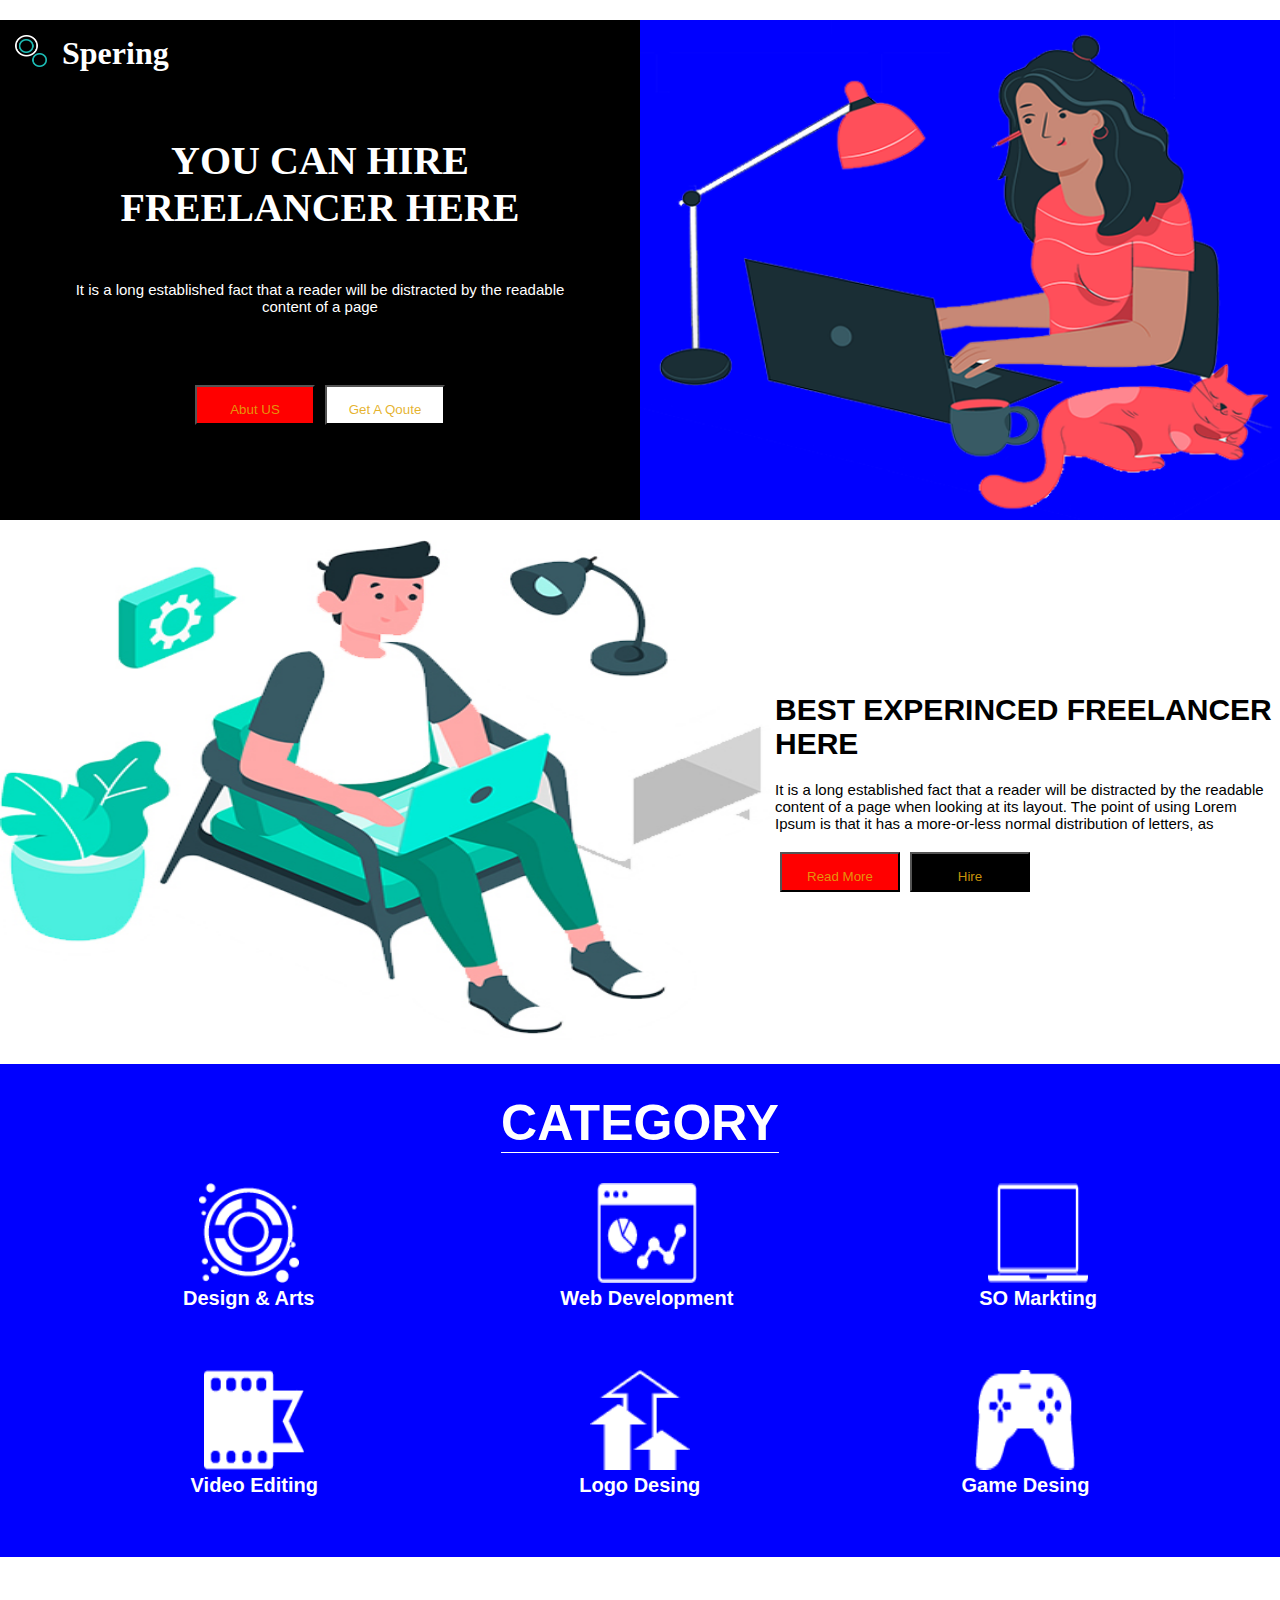
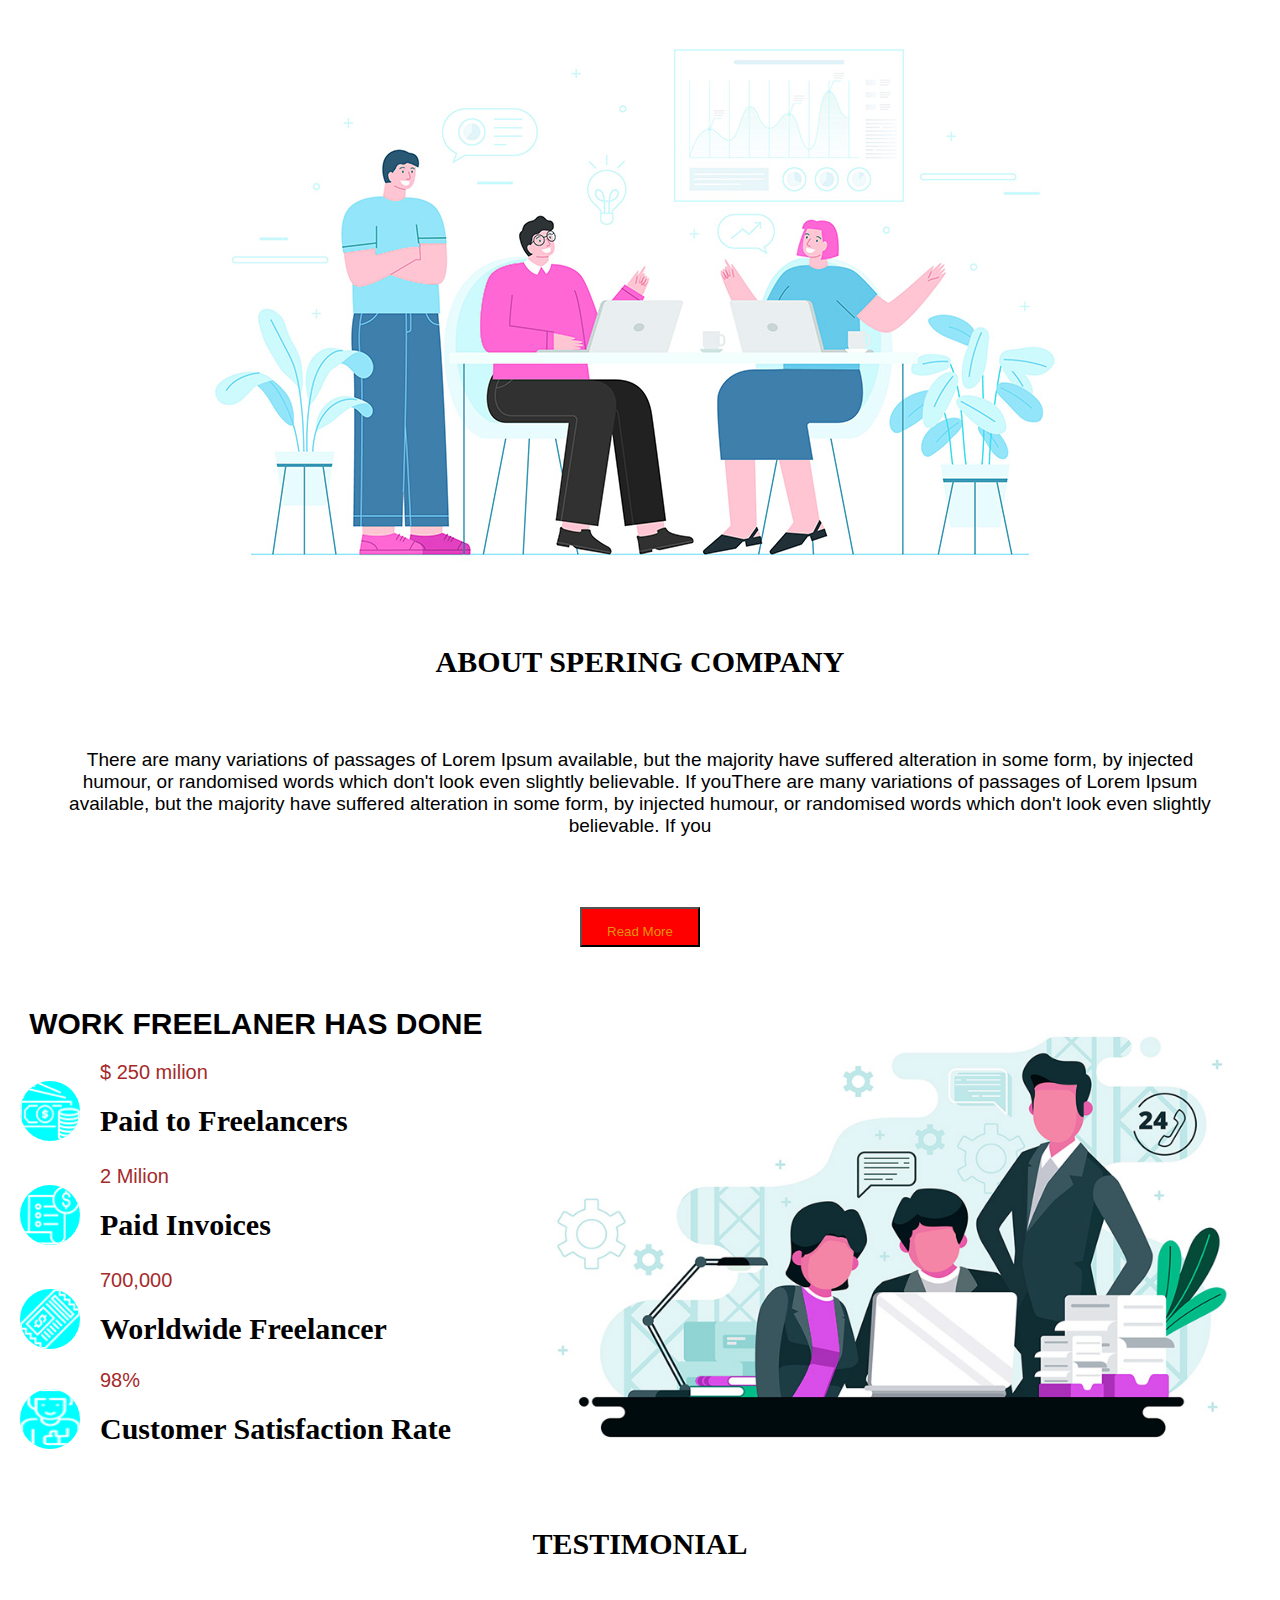
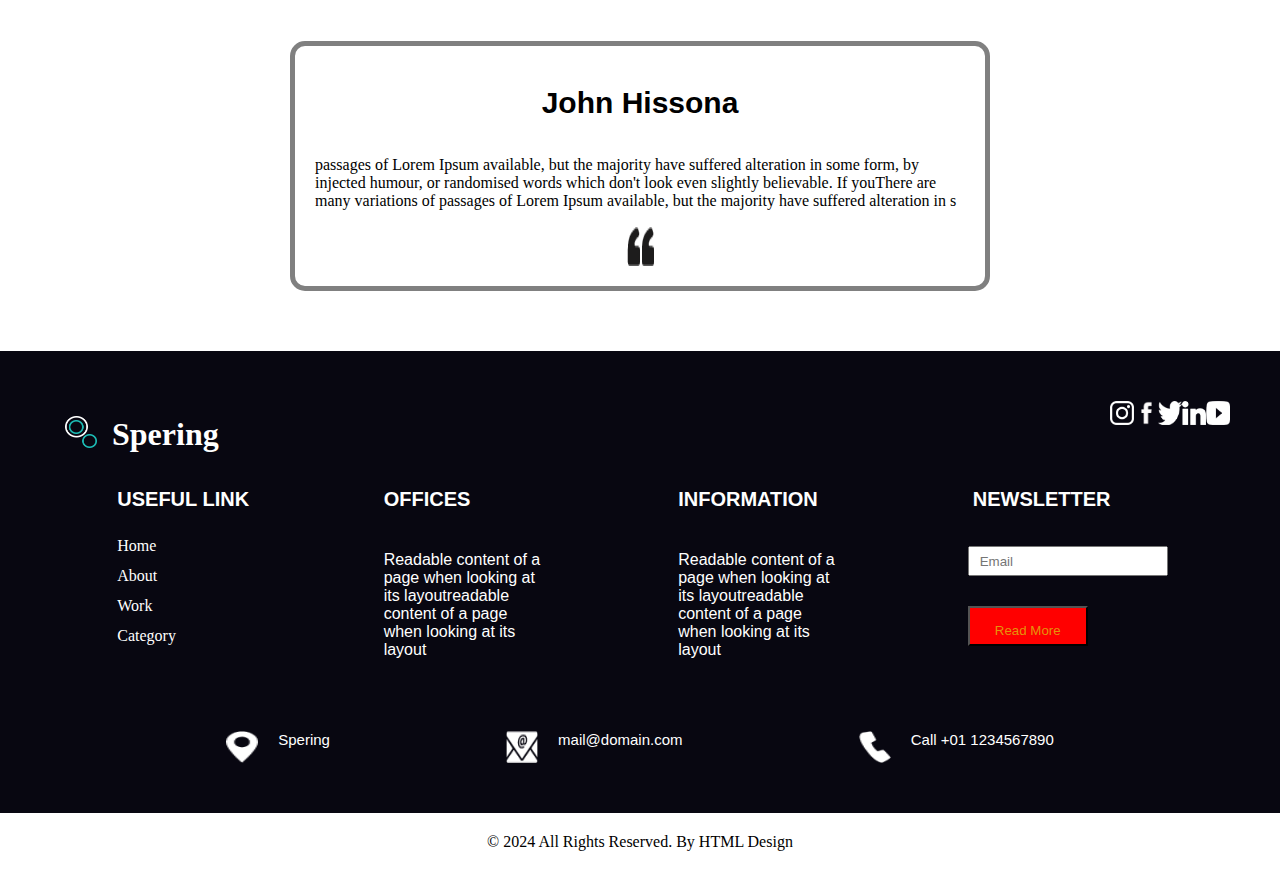
==== commit 60c36c80: "index" ====
--- a/index.html
+++ b/index.html
@@ -137,7 +137,6 @@
                     <a href=""><p>2 Milion</p>
                  <h3> Paid Invoices</h3></a>
                 </div>
-    
             </div>
                <div class="G-flex-wrap">
                 <a href=""></a><img src="./assets/img/f3.png" alt="img"></a>
@@ -166,14 +165,14 @@
             <h3>TESTIMONIAL</h3>
         </div>
     </section>
-    <div class="container G-justify-center">
+    <section class="container G-justify-center">
         <div class="biography G-justify-center G-flex-wrap">
             <h6>John Hissona</h6>
             <p>passages of Lorem Ipsum available, but the majority have suffered alteration in some form, by injected humour, or randomised words which don't look even slightly believable.
                  If youThere are many variations of passages of Lorem Ipsum available, but the majority have suffered alteration in s</p>
                  <img src="./assets/img/quote.png" alt="img">
         </div>
-    </div>
+    </се>
     </section>
     <footer class=" container " style="background-color: rgb(8, 7, 17);">
         <div class="footer-block ">
@@ -227,7 +226,7 @@
             </div>
             <div class="G-flex-wrap icons">
                 <img src="./assets/icons/call.png" alt="logo">
-                <p>Call +01 1234567890</p>
+                <p>Call +01 1234567890</p></div>
             </div>     
             </div>
             </div>
--- a/assets/css/style.css
+++ b/assets/css/style.css
@@ -56,7 +56,6 @@
 
 h5{
     border-bottom: 1px solid;
-    border-bottom: ;
     color: white;
     font-size: 50px;
     font-family: 'Segoe UI', Tahoma, Geneva, Verdana, sans-serif;
@@ -180,7 +179,7 @@
     width: 24px;
     height: 24px;
 }
-.icon{
++.icon{
     padding: 10px;
     gap: 15px;
 }
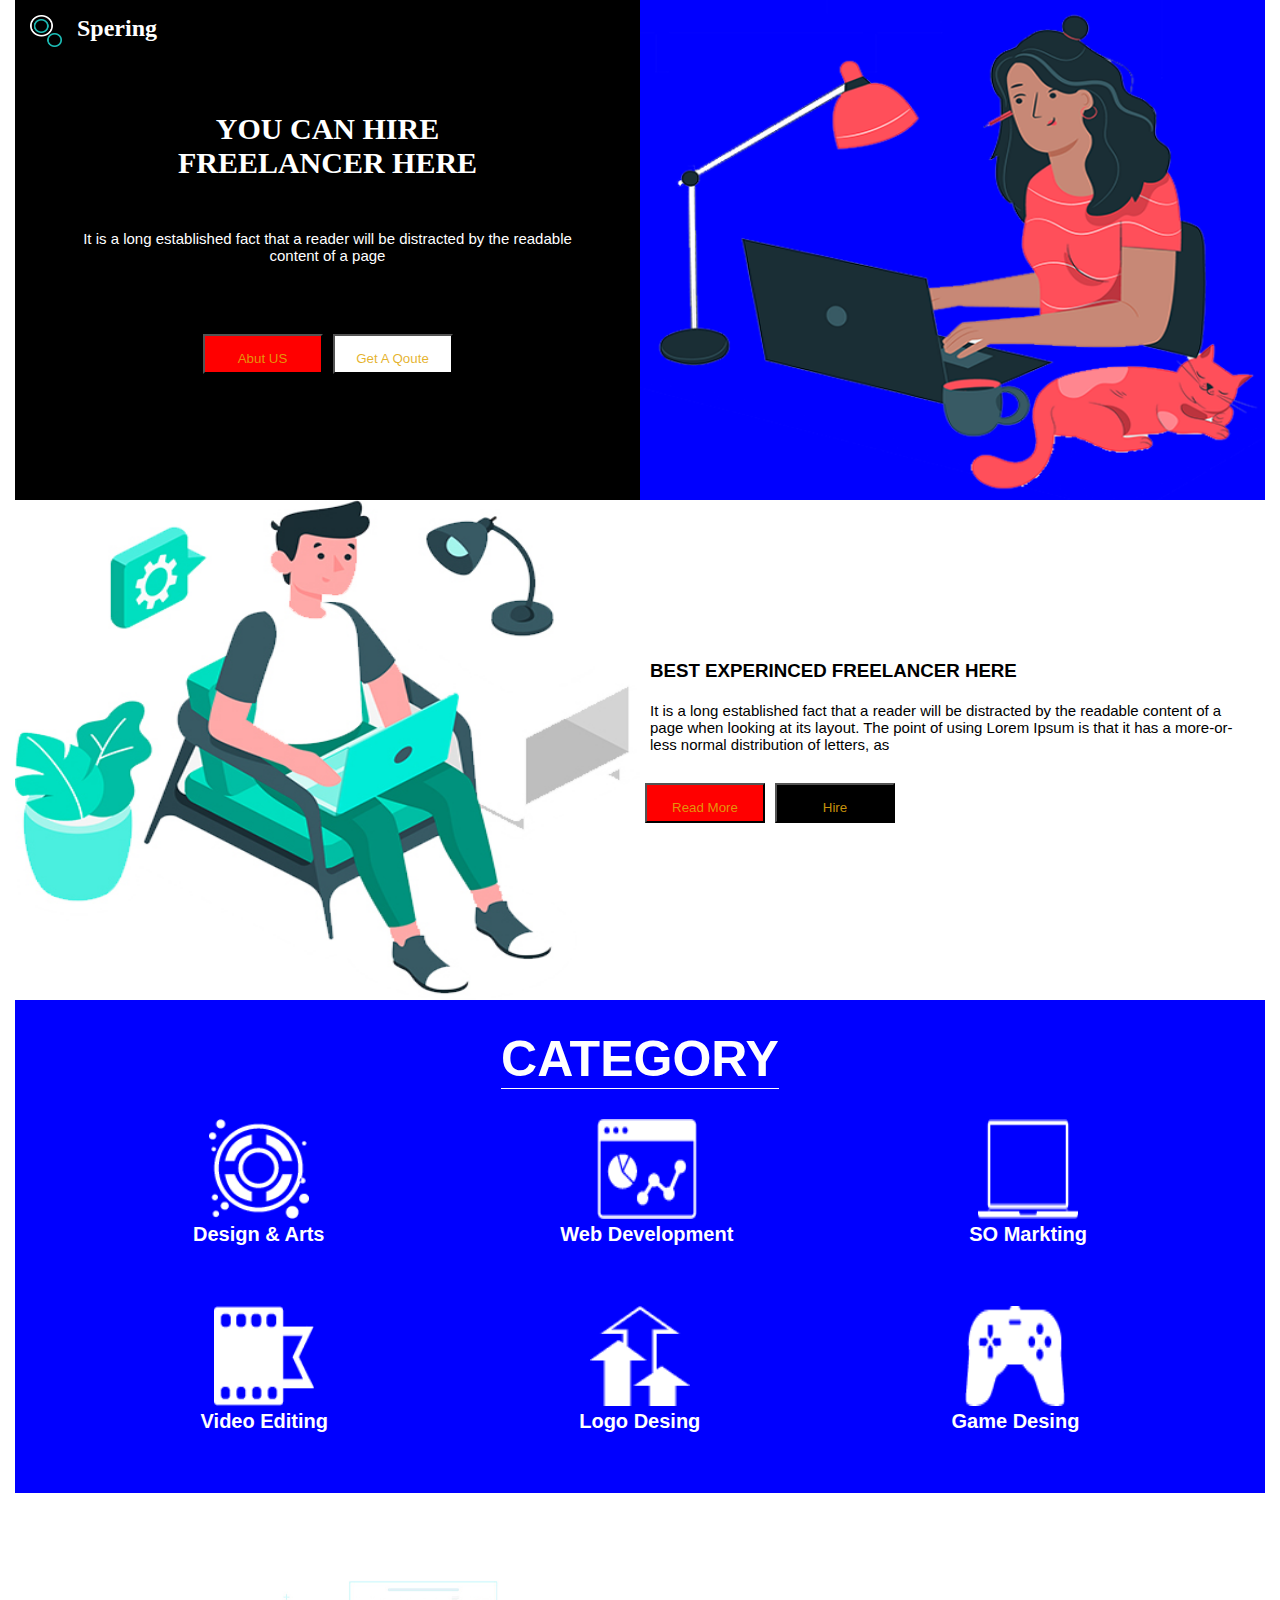
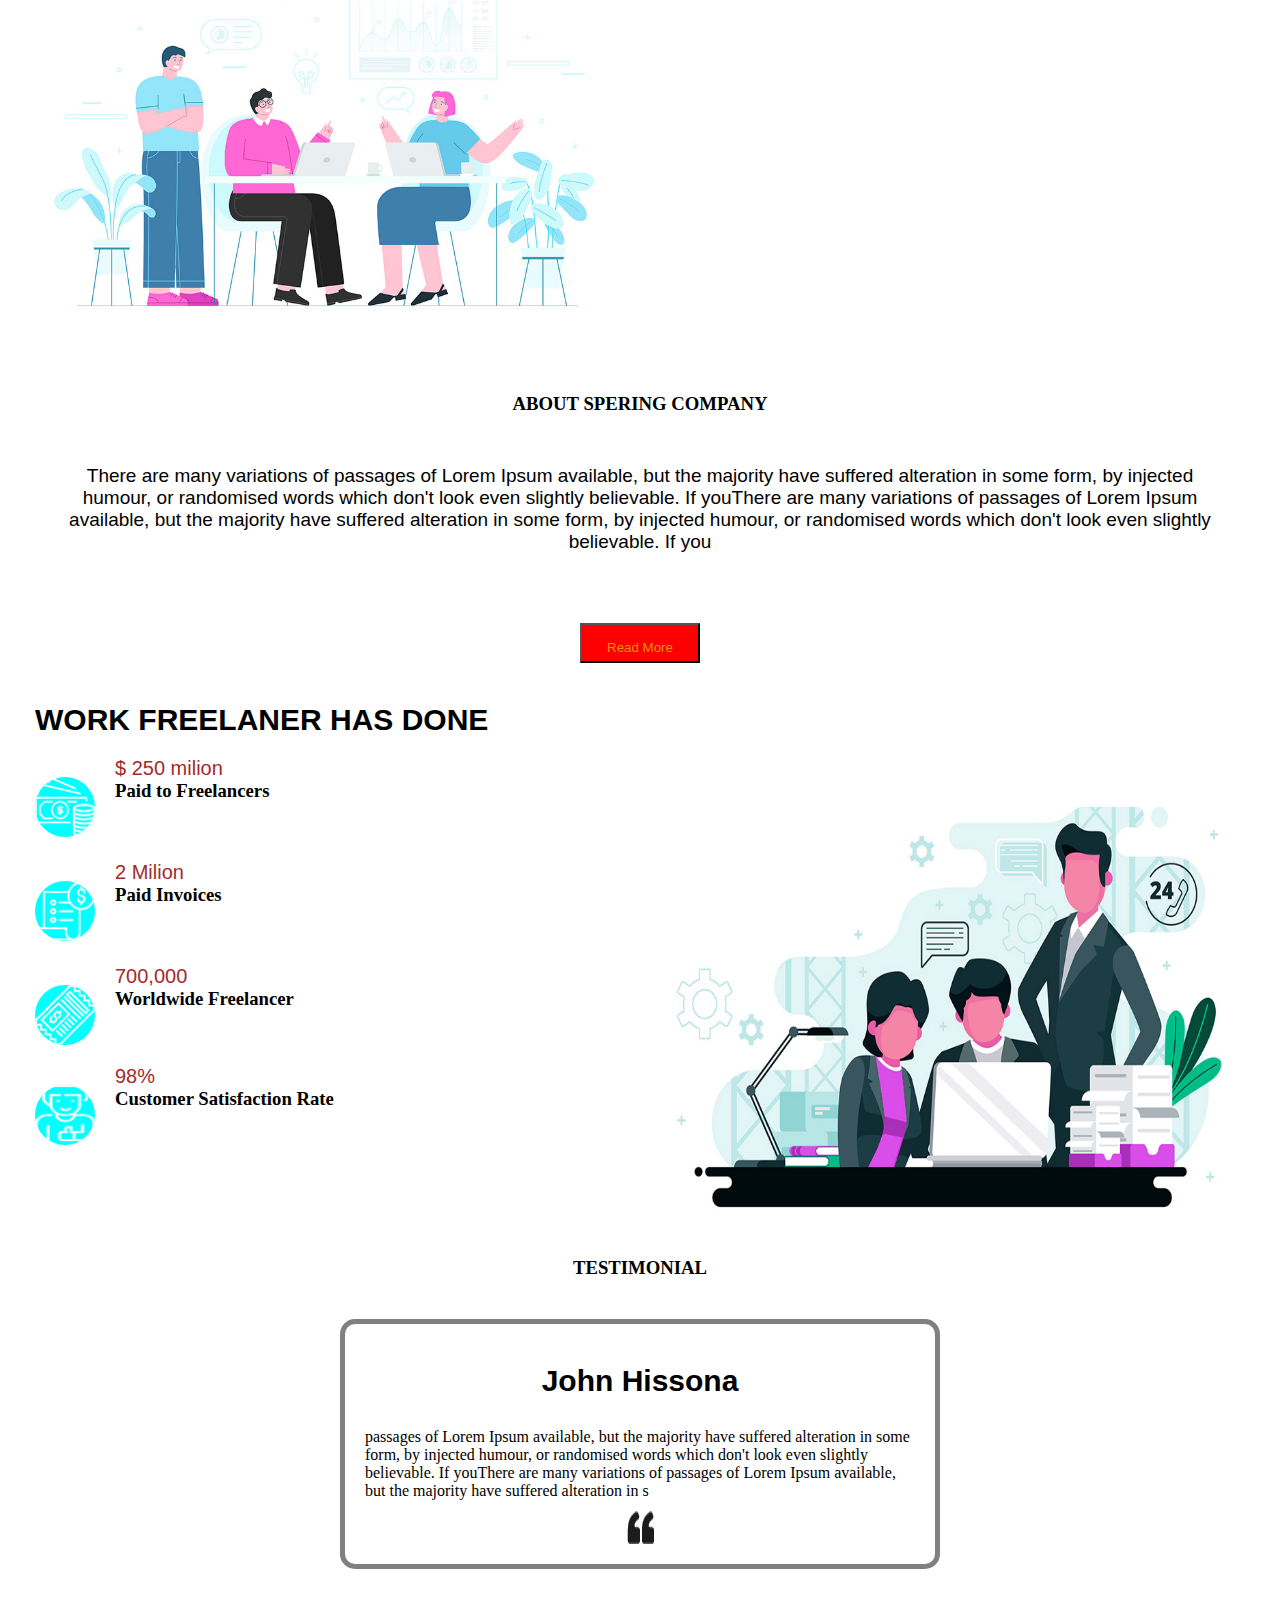
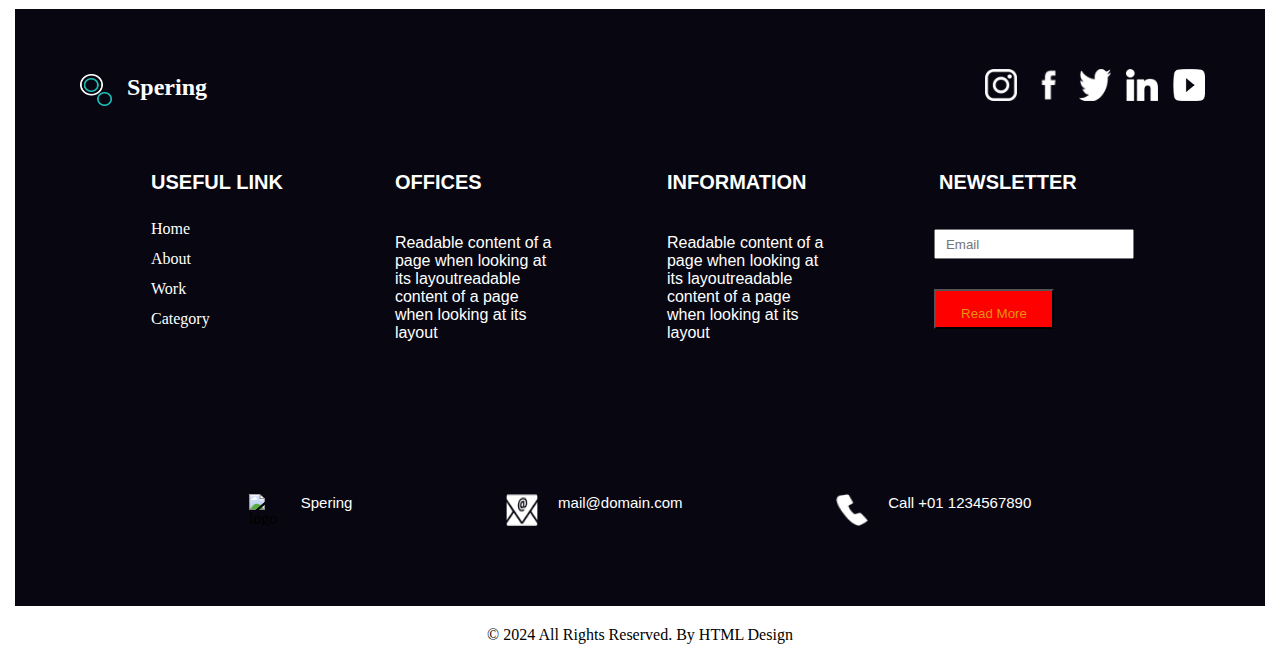
==== commit 52cd31b0: "media" ====
--- a/index.html
+++ b/index.html
@@ -10,17 +10,17 @@
     <title>Document</title>
 </head>
 <body>
-    <header class=" container G-flex-wrap ">
+    <header class=" container G-flex-wrap">
         <div class="header-block " style="background-color:black ;">
             <div class="G-flex-wrap img">
                 <img src="./assets/img/logo.png" alt="logo">
-                <h1>Spering</h1>
+                <h2>Spering</h2>
             </div>
             <div class="name">
-                <h2>YOU CAN
+                <h1>YOU CAN
                     HIRE FREELANCER
                     HERE
-                </h2>
+                </h1>
             </div>
             <div class="history ">
                 <p>It is a long established fact that a reader will be distracted by the readable content of a page</p>
@@ -37,29 +37,25 @@
         </div>
        
     </header>
-    <section class="container">
-       <div class=" G-justify-space-around head
-       
-       ">
-        <div class="photos-block">
+    <section class="container ">
+       <div class="G-flex-wrap ">
+        <div class="header-block images">
             <img src="./assets/img/experience-img.jpg" alt="images">
         </div>
-        <div class="G-flex-wrap G-align-center">
-                <div class="text">
+    
+                <div class="freelancer G-justify-start  G-flex-wrap header-block">
                     <h3>BEST EXPERINCED FREELANCER HERE</h3>
                     <p>It is a long established fact that a reader will be distracted by the readable content of a page when looking at its layout. The point of using Lorem Ipsum is that it has a more-or-less normal distribution of letters, as</p>
         
-                <div class="G-align-center">
+                <div class=" G-align-center">
                     <button class=" red G-justify-center"><a href="https://openskyitschool.com/">Read More</a></button>
                     <button class=" black G-justify-center"><a href="https://openskyitschool.com/">Hire</a></button>
-        
-                </div>
-            </div>
-        </div>
-        </div>
-    </section>
-    <section class="container" style="background-color: blue;">
-        <div class="block">
+                </div>
+        </div>
+        </div>
+    </section>
+    <section class="container" >
+        <div class="block" style="background-color: blue;">
             <div class="border G-justify-center">
                 <h5>CATEGORY</h5>
             </div>
@@ -101,8 +97,8 @@
 
     </section>
     <section class="container ">
-        <div class="history-block">
-        <div class="G-justify-center">
+        <div class="history-block ">
+        <div class="G-justify-center header-block ">
             <img src="./assets/img/about-img.jpg" alt="img">
         </div>
         <div class="photo-history G-justify-center G-flex-wrap">
@@ -117,13 +113,17 @@
         </div>  
 </div>
     </section>
+    <section class="container">
+        <div class="beaytif ">
+            <h6>WORK FREELANER HAS DONE</h6>
+        </div>
+
+    </section>
 
     <section class="container ">
-        <div class="header G-flex-wrap">
-            <div class="beaytif G-justify-center">
-                <h6>WORK FREELANER HAS DONE</h6>
-            </div>
-            <div class=" beayti ">
+        <div class="G-flex-wrap">
+           
+            <div class=" beayti header-block ">
                <div class=" G-flex-wrap ">
                 <a href=""><img src="./assets/img/f1.png" alt="img"> </a>
                 <div class="G-direction-column"> 
@@ -155,7 +155,7 @@
             </div>
             </div>
             
-        <div class="images G-justify-center">
+        <div class="images header-block G-justify-center">
             <img src="./assets/img/freelance-img.jpg" alt="images">
         </div>
     </div>
@@ -165,23 +165,24 @@
             <h3>TESTIMONIAL</h3>
         </div>
     </section>
-    <section class="container G-justify-center">
+    <section class="container G-justify-center ">
+    
         <div class="biography G-justify-center G-flex-wrap">
             <h6>John Hissona</h6>
             <p>passages of Lorem Ipsum available, but the majority have suffered alteration in some form, by injected humour, or randomised words which don't look even slightly believable.
                  If youThere are many variations of passages of Lorem Ipsum available, but the majority have suffered alteration in s</p>
                  <img src="./assets/img/quote.png" alt="img">
         </div>
-    </се>
-    </section>
-    <footer class=" container " style="background-color: rgb(8, 7, 17);">
-        <div class="footer-block ">
+    
+    </section>
+    <footer class=" container " >
+        <div class="footer-block photo " style="background-color: rgb(8, 7, 17);">
             <div class="G-justify-space-between">
-            <div class="G-flex-wrap img">
+            <div class="G-flex-wrap img ">
                 <img src="./assets/img/logo.png" alt="logo">
-                <h1>Spering</h1>
-            </div>
-            <div class="icon G-flex">
+                <h2>Spering</h2>
+            </div>
+            <div class="icon photo  G-flex">
                 <a href=""><img src="./assets/icons/instagram.png" alt="img"></a>
                 <a href=""><img src="./assets/icons/fb.png" alt="img"></a>
                 <a href=""><img src="./assets/icons/twitter.png" alt="img"></a>
@@ -189,7 +190,7 @@
                 <a href=""><img src="./assets/icons/youtube.png" alt="img"></a>
             </div>
             </div>
-            <div class="G-justify-space-around">
+            <div class="photo G-justify-space-around">
             <div class="blank">
                 <h6>USEFUL LINK</h6>
                 <ul>
@@ -207,7 +208,7 @@
                 <h6>INFORMATION</h6>
                 <p>Readable content of a page when looking at its layoutreadable content of a page when looking at its layout</p>
             </div>
-            <div class="blank">
+            <div class="blank ">
                 <label for="">
                     <h6>NEWSLETTER</h6>
                     <input type="text" placeholder="Email">
@@ -215,9 +216,10 @@
                 <button class=" red G-justify-center"><a href="https://openskyitschool.com/">Read More</a></button>
             </div>
         </div>
-            <div class="G-justify-space-evenly">
+            <div class="photo G-justify-space-evenly">
             <div class="G-flex-wrap icons">
-                <img src="./assets/icons/location.png" alt="logo">
+                <img src="./assets/icons
+                /location.png" alt="logo">
                 <p>Spering</p>
             </div>
             <div class="G-flex-wrap icons">
--- a/assets/css/style.css
+++ b/assets/css/style.css
@@ -6,8 +6,11 @@
 }
 
 .container{
-    max-width: 1900px;
-    margin-top: 20px;
+    max-width: 1700px;
+    width: 100%;
+    margin:0 auto;
+    padding: 0 15px;
+
 }
 
 
@@ -25,6 +28,7 @@
     width: 32px;
     height: 32px;   
 }
+
 .history{
     color: white;
     text-align: center;
@@ -33,25 +37,28 @@
 }
 h1{
     color: white;
-}
-h2{
-    color: white;
-    font-size: 40px;
+    font-size: 30px;
     text-align: center;
     margin: 50px;
     padding:0 50px;
 }
-
-h3{
-    font-size: 30px; 
-    padding: 20px 0; 
-
-}
-.text {
+.header-block h2{
+    color: white;
+}
+
+.freelancer p{
     font-family:'Segoe UI', Tahoma, Geneva, Verdana, sans-serif;
     font-size: 15px;
-    
-    
+    padding: 10px;
+    
+       
+}
+.freelancer h3{
+    margin-top: 150px;
+    text-align: start;
+    font: size 30px; 
+    font-family: 'Segoe UI', Tahoma, Geneva, Verdana, sans-serif;
+    padding:10px;
 }
 
 h5{
@@ -81,7 +88,7 @@
     height: 500px;
 }
 .photos-block img{
-    width: 775px;
+    width: 500px;;
     height: 500px;
 }
 button{
@@ -166,7 +173,7 @@
     border-radius: 15px;
     margin: 40px;
     padding: 20px;
-    width: 700px;
+    width: 600px;
     height: 250px;
 }
 .footer-block{
@@ -179,7 +186,7 @@
     width: 24px;
     height: 24px;
 }
-+.icon{
+.icon{
     padding: 10px;
     gap: 15px;
 }
@@ -219,18 +226,28 @@
     margin: 15px;
 
 }
+.footer-block h2{
+    color: white;
+}
+.footer-block img{
+    width: 32px;
+    height: 32px;
+}
 .icons{
+    margin-top: 20px;
     gap: 20px;
 }
 .icons img{
     width: 32px;
     height: 32px;
 }
+
 .icons p{
+    
     color: white;
     font-size: 15px;
     font-family: 'Segoe UI', Tahoma, Geneva, Verdana, sans-serif;
 }
 .end{
     margin: 20px;
-}+}
--- a/assets/css/media.css
+++ b/assets/css/media.css
@@ -1,45 +1,64 @@
-@media (max-width: 1200px) {
-.container,.header-block,.images,.beayti,.beaytif, .photo-block, .block, .history-block, .header,.head, .biography,.footer-block{
-    flex-direction: column;
-    justify-content: center;
-}
-.header-block{
-    width: 100%;
-}
+@media all and(max-width: 1300px) {
+    
+
+
 
 }
 
 
-@media (max-width: 991px) {
-    .container,.header-block,.images,.beayti,.beaytif .photo-block, .block, .history-block, .header,.head, .biography,.footer-block{
-        flex-direction: column;
-        justify-content: center;
+@media all and (max-width: 1220px) {
+    .header-block,.photo{
+        width: 100%;  
+
+    
     
     }
-    .header-block{
-        width: 100%;
-    }
+    
   
 }
 
 
-@media (max-width: 767px) {
-    .container, .header-block,.images,.beayti,.beaytif .photo-block, .block, .history-block, .header,.head, .biography,.footer-block{
-        flex-direction: column;
-        justify-content: center;
-    }
-    .header-block{
+@media all and(max-width:991px) {
+    .header-block,.photo,.footer-block{
         width: 100%;
+    
     }
 }
 
-@media (max-width: 576px) {
-    .container,.header-block,.images,.beayti,.beaytif, .photo-block, .block, .history-block, .header,.head, .biography,.footer-block{
+@media all and (max-width: 850px) {
+    .header-block,.photo,.footer-block{
+        width: 100%;
         flex-direction: column;
+    }
+    .blank {
+        text-align: center;
         justify-content: center;
     }
-    .header-block{
-        width: 100%;
-    }
+
+  
+    
+}
+@media all and (max-width: 597px) {
+    .header-block,.photo,.biography,.footer-block {
+    width: 100%;
+    flex-direction: column;
+    
+    
+    
+}
+.biography{
+    height: 400px;
+}
+
+}
+@media all and (max-width: 370px) {
+    .header-block,.photo,.biography,.footer-block{
+    width: 100%;
+    flex-direction: column;
+
+
+    
+}
+
 
 }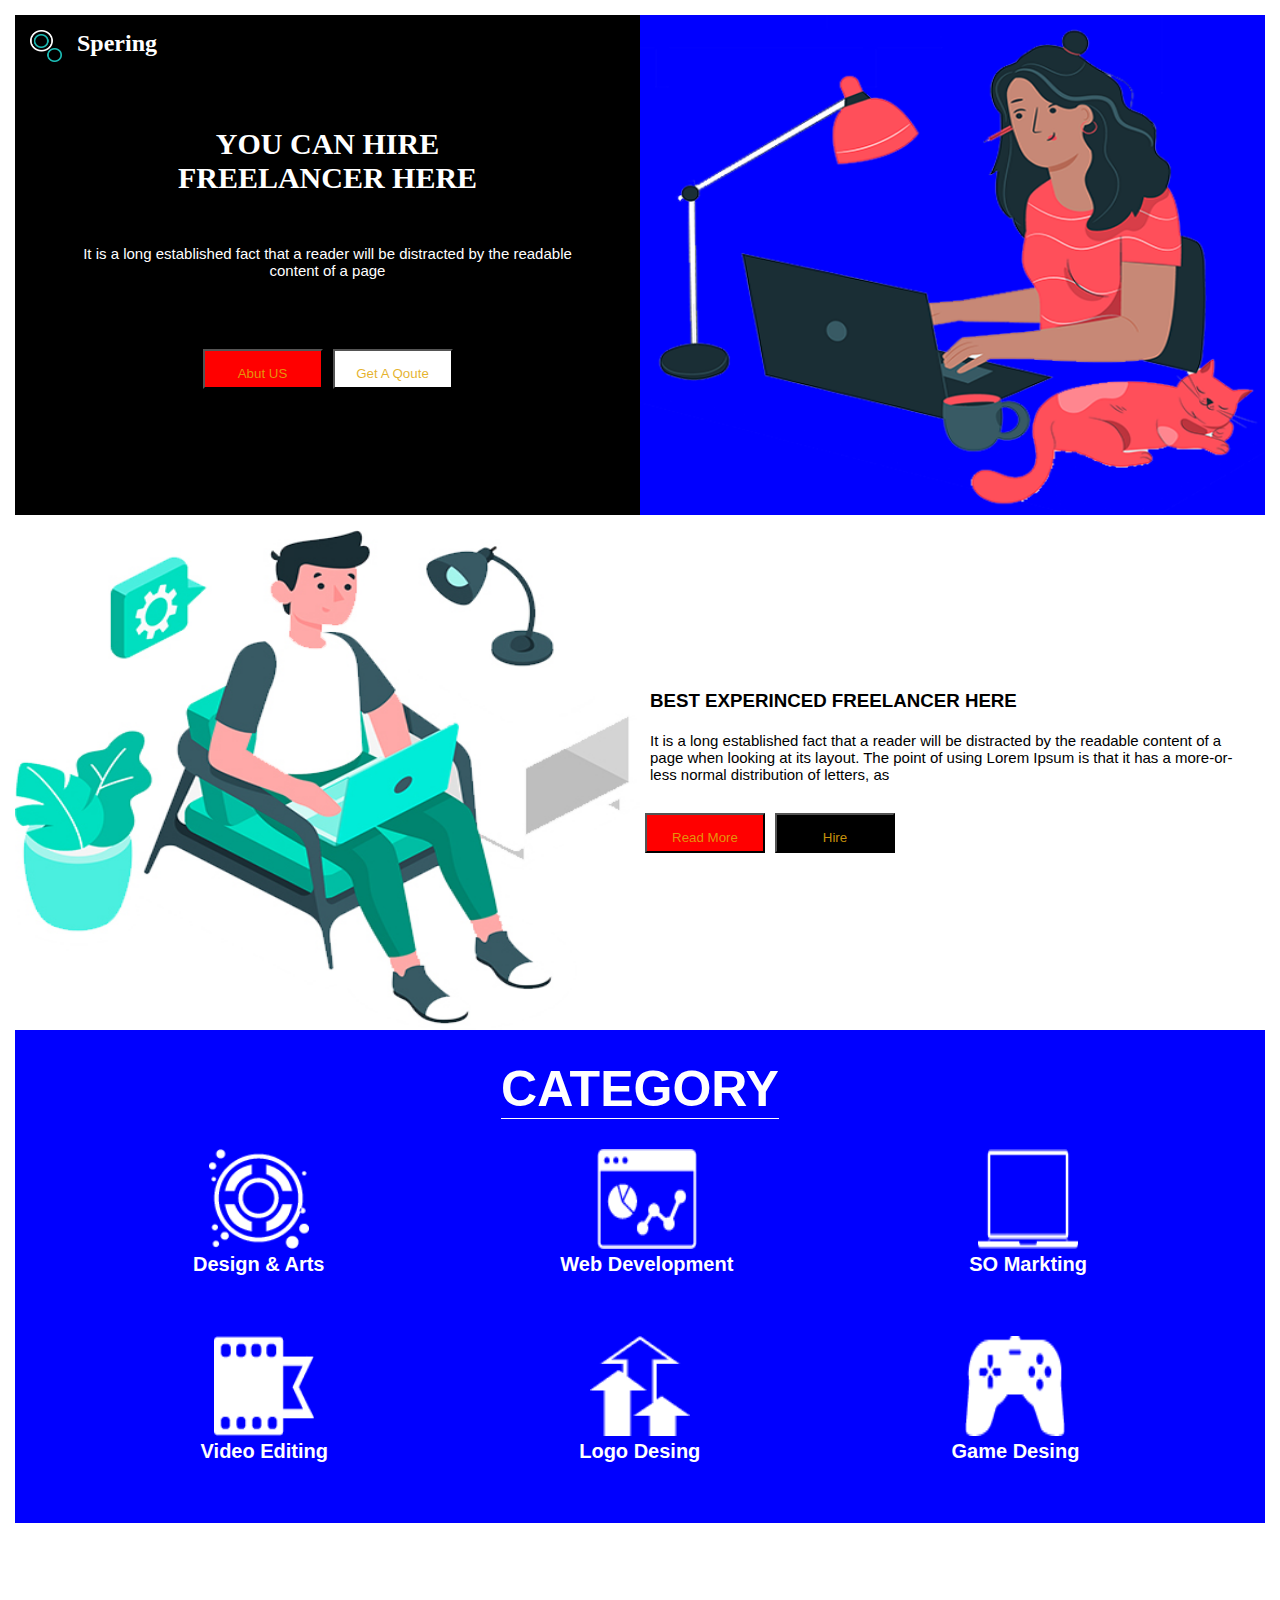
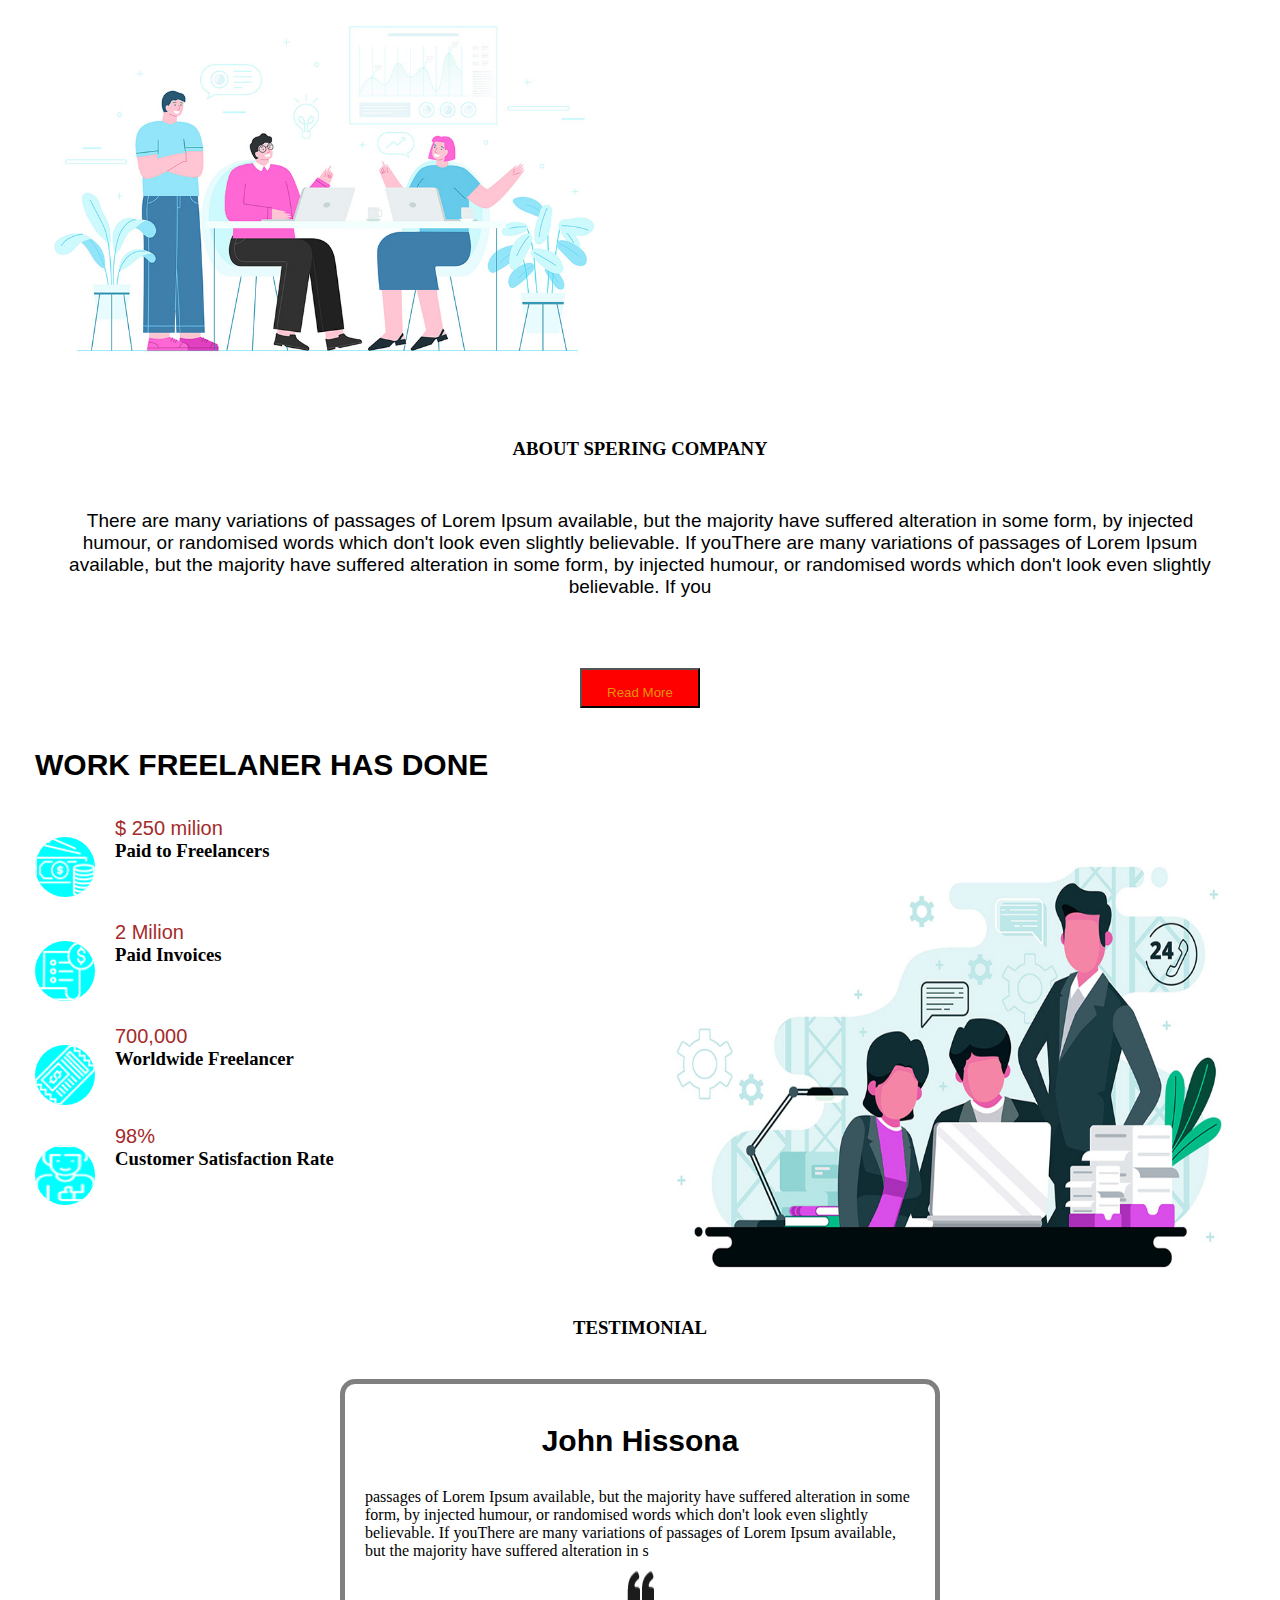
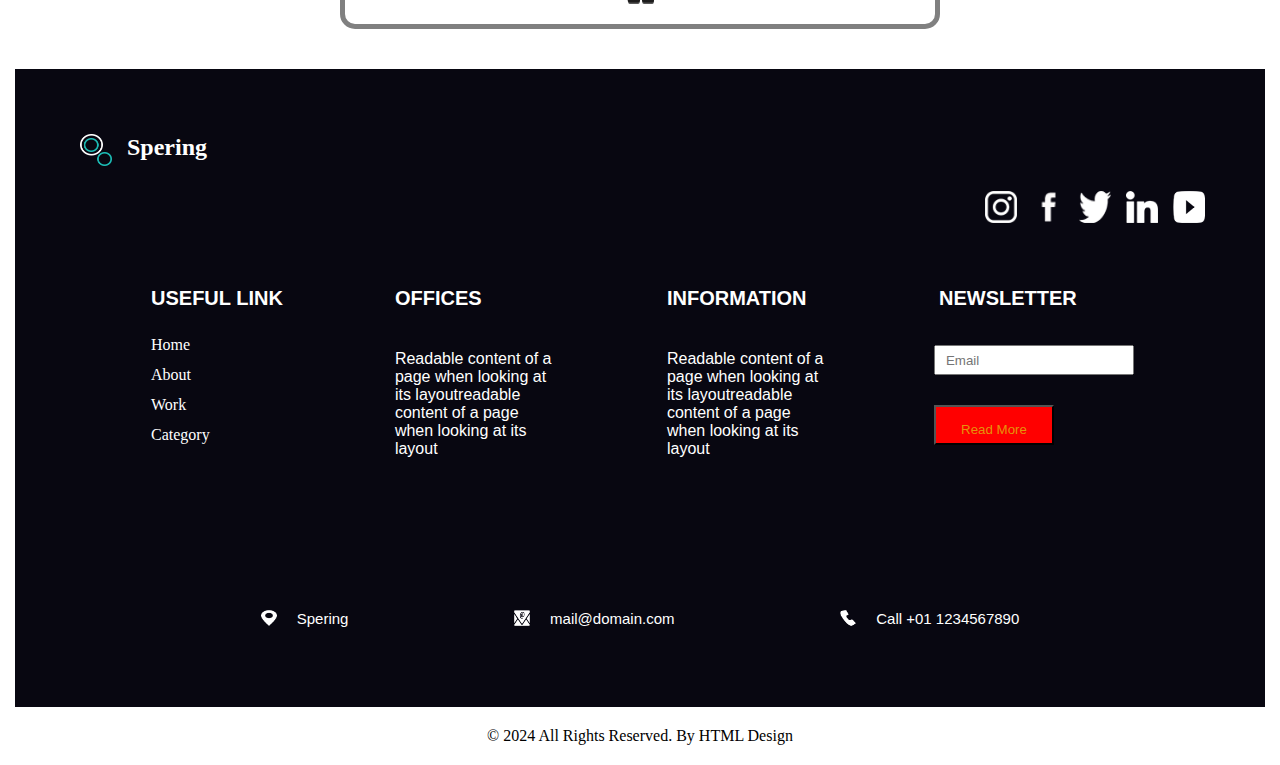
==== commit 668fd897: "index2" ====
--- a/index.html
+++ b/index.html
@@ -177,12 +177,12 @@
     </section>
     <footer class=" container " >
         <div class="footer-block photo " style="background-color: rgb(8, 7, 17);">
-            <div class="G-justify-space-between">
+            <div class="name">
             <div class="G-flex-wrap img ">
                 <img src="./assets/img/logo.png" alt="logo">
                 <h2>Spering</h2>
             </div>
-            <div class="icon photo  G-flex">
+            <div class="icon photo  G-flex G-justify-end">
                 <a href=""><img src="./assets/icons/instagram.png" alt="img"></a>
                 <a href=""><img src="./assets/icons/fb.png" alt="img"></a>
                 <a href=""><img src="./assets/icons/twitter.png" alt="img"></a>
@@ -218,8 +218,7 @@
         </div>
             <div class="photo G-justify-space-evenly">
             <div class="G-flex-wrap icons">
-                <img src="./assets/icons
-                /location.png" alt="logo">
+            <img src="./assets/icons/location.png" alt="logo">
                 <p>Spering</p>
             </div>
             <div class="G-flex-wrap icons">
--- a/assets/css/style.css
+++ b/assets/css/style.css
@@ -15,6 +15,7 @@
 
 
 .header-block{
+    margin-top: 15px;
     width: 50%;
     height: 500px;
     flex-direction: column;
@@ -176,6 +177,10 @@
     width: 600px;
     height: 250px;
 }
+.beography img{
+    widows: 32px;
+    height: 32px;
+}
 .footer-block{
     width: 100%;
     padding: 50px;
@@ -185,6 +190,7 @@
     color: white;
     width: 24px;
     height: 24px;
+
 }
 .icon{
     padding: 10px;
@@ -238,8 +244,8 @@
     gap: 20px;
 }
 .icons img{
-    width: 32px;
-    height: 32px;
+    width: 16px;
+    height: 16px;
 }
 
 .icons p{
--- a/assets/css/media.css
+++ b/assets/css/media.css
@@ -1,8 +1,5 @@
 @media all and(max-width: 1300px) {
     
-
-
-
 }
 
 
@@ -10,8 +7,6 @@
     .header-block,.photo{
         width: 100%;  
 
-    
-    
     }
     
   
@@ -28,37 +23,40 @@
 @media all and (max-width: 850px) {
     .header-block,.photo,.footer-block{
         width: 100%;
+        display: flex;
         flex-direction: column;
+        justify-content:center;
+        
     }
-    .blank {
-        text-align: center;
-        justify-content: center;
-    }
-
-  
+    
     
 }
 @media all and (max-width: 597px) {
     .header-block,.photo,.biography,.footer-block {
     width: 100%;
     flex-direction: column;
-    
-    
-    
+       
 }
 .biography{
     height: 400px;
 }
+.beayti{
+    text-align: center;
+}
+
 
 }
 @media all and (max-width: 370px) {
     .header-block,.photo,.biography,.footer-block{
     width: 100%;
-    flex-direction: column;
-
-
-    
+    flex-direction: column; 
+    bottom: 30px;    
+}
+.biography{
+    height: 800px;
+}
+.beayti{
+    text-align: center;
 }
 
-
 }